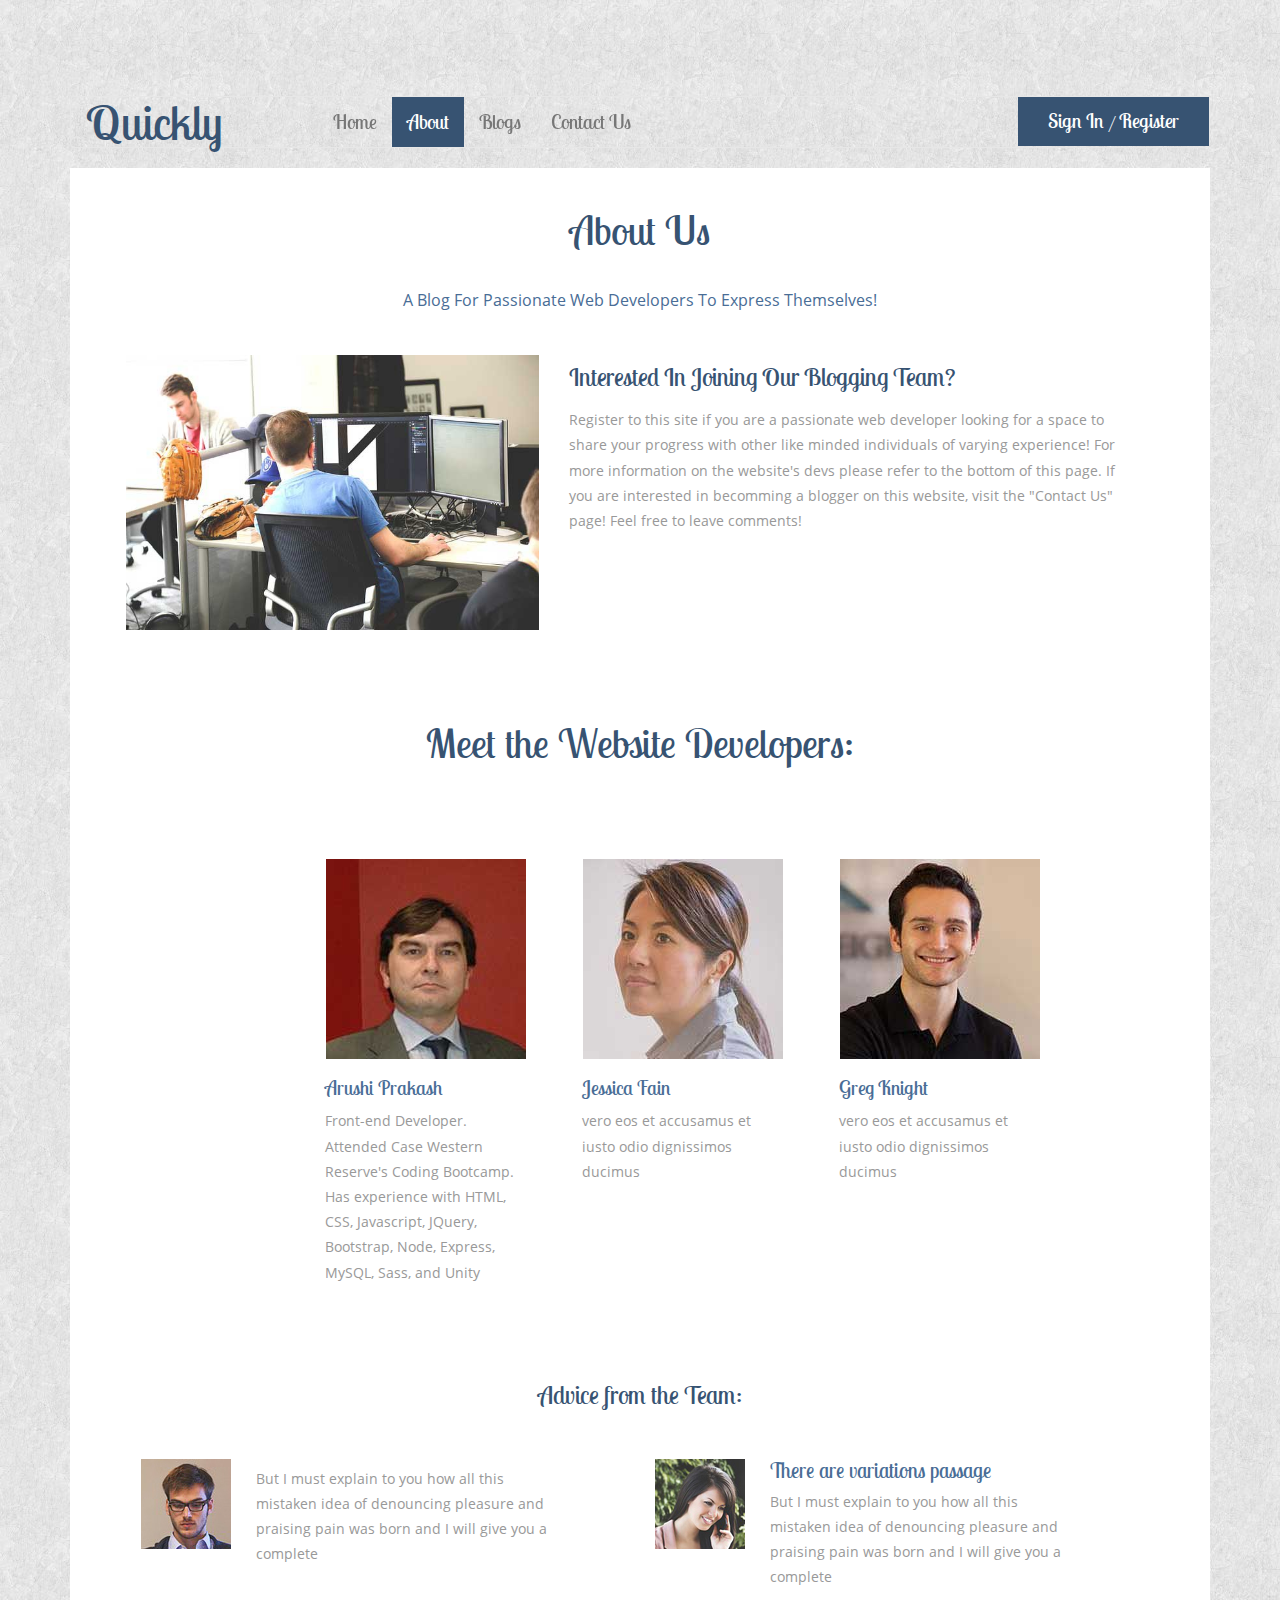
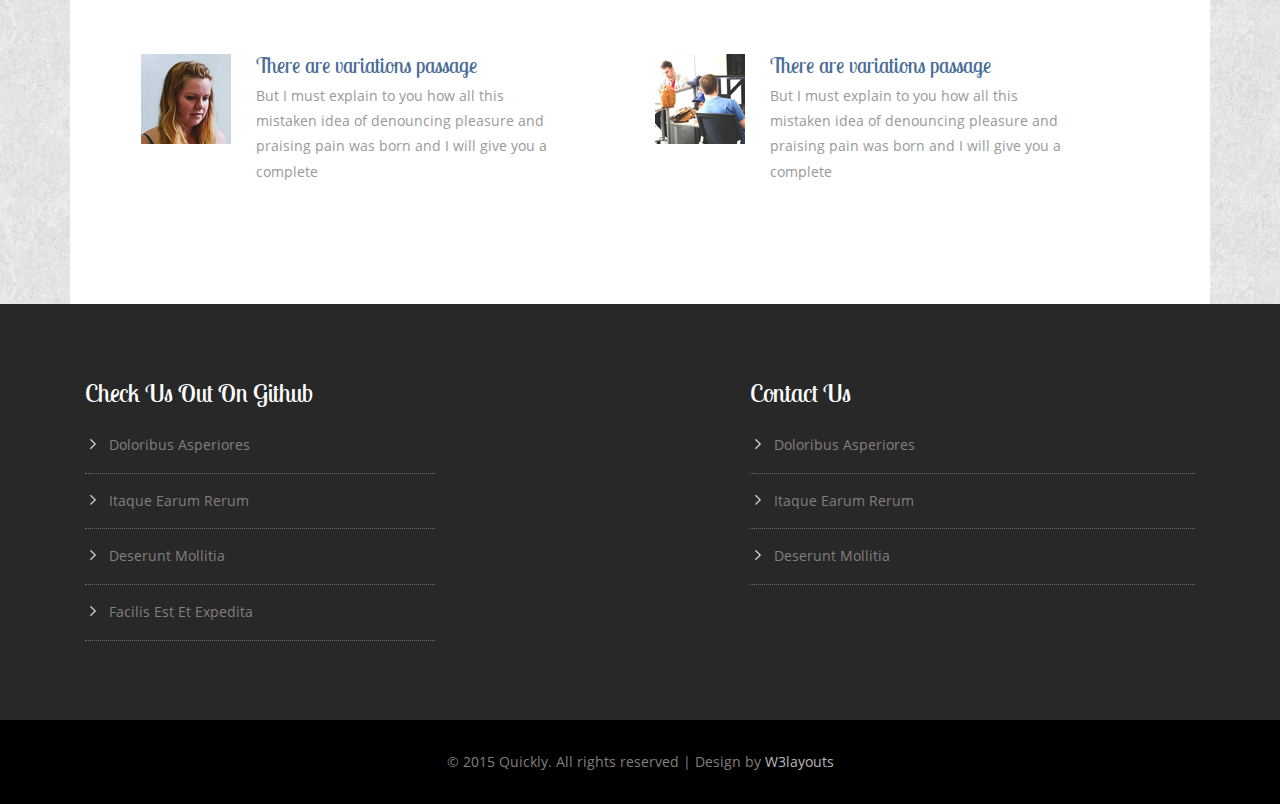
==== public/about.html @ f144e8f9 "Adding HTML and CSS pages with custom text. Some text needs to be altered and individual blog pages " ====
<!--
Author: W3layouts
Author URL: http://w3layouts.com
License: Creative Commons Attribution 3.0 Unported
License URL: http://creativecommons.org/licenses/by/3.0/
-->
<!DOCTYPE html>
<html>
<head>
<title>Quickly a Blogging Category Flat Bootstarp Resposive Website Template | About :: w3layouts</title>
<!-- for-mobile-apps -->
<meta name="viewport" content="width=device-width, initial-scale=1">
<meta http-equiv="Content-Type" content="text/html; charset=utf-8" />
<meta name="keywords" content="Quickly Responsive web template, Bootstrap Web Templates, Flat Web Templates, Andriod Compatible web template, 
Smartphone Compatible web template, free webdesigns for Nokia, Samsung, LG, SonyErricsson, Motorola web design" />
<script type="application/x-javascript"> addEventListener("load", function() { setTimeout(hideURLbar, 0); }, false);
		function hideURLbar(){ window.scrollTo(0,1); } </script>
<!-- //for-mobile-apps -->
<link href="css/bootstrap.css" rel="stylesheet" type="text/css" media="all" />
<link href="css/style.css" rel="stylesheet" type="text/css" media="all" />
<!-- js -->
<script src="js/jquery-1.11.1.min.js"></script>
<!-- //js -->
<!-- start-smoth-scrolling -->
<script type="text/javascript" src="js/move-top.js"></script>
<script type="text/javascript" src="js/easing.js"></script>
<script type="text/javascript">
	jQuery(document).ready(function($) {
		$(".scroll").click(function(event){		
			event.preventDefault();
			$('html,body').animate({scrollTop:$(this.hash).offset().top},1000);
		});
	});
</script>
<!-- start-smoth-scrolling -->
</head>
	
<body>
<!-- banner-body -->
	<div class="banner-body abt">
		<div class="container">
<!-- header -->
			<div class="header">
				<div class="header-nav">
					<nav class="navbar navbar-default">
						<!-- Brand and toggle get grouped for better mobile display -->
						<div class="navbar-header">
						  <button type="button" class="navbar-toggle collapsed" data-toggle="collapse" data-target="#bs-example-navbar-collapse-1">
							<span class="sr-only">Toggle navigation</span>
							<span class="icon-bar"></span>
							<span class="icon-bar"></span>
							<span class="icon-bar"></span>
						  </button>
						   <a class="navbar-brand" href="index.html"><span>Q</span>uickly</a>
						</div>

						<!-- Collect the nav links, forms, and other content for toggling -->
						<div class="collapse navbar-collapse nav-wil" id="bs-example-navbar-collapse-1">
						 <ul class="nav navbar-nav">
							<li class="hvr-bounce-to-bottom"><a href="index.html">Home</a></li>
							<li class="hvr-bounce-to-bottom active"><a href="about.html">About</a></li>
							<li class="hvr-bounce-to-bottom"><a href="Pages.html">Blogs</a></li>
							<li class="hvr-bounce-to-bottom"><a href="contact.html">Contact Us</a></li>
						  </ul>
						  <div class="sign-in">
							<ul>
								<li><a href="login.html">Sign In </a>/</li>
								<li><a href="register.html">Register</a></li>
							</ul>
							</div>
						</div><!-- /.navbar-collapse -->
					</nav>
				</div>
	
			<!-- search-scripts -->
			<script src="js/classie.js"></script>
			<script src="js/uisearch.js"></script>
				<script>
					new UISearch( document.getElementById( 'sb-search' ) );
				</script>
			<!-- //search-scripts -->
			</div>
<!-- //header -->
<!-- about-page -->
	<div class="about">
			<div class="about-text">
				<h3>About Us</h3>
			</div>	
			<div class="about-info">
				<h4>A blog for passionate Web Developers to Express Themselves!</h4>
				<br> <br>
				<div class="col-md-5 about-info-left">
					<img src="images/10-.jpg" alt=""/>
				</div>
				<div class="col-md-7 about-info-right">
					<h4>Interested in Joining Our Blogging Team? </h4>
					<p> Register to this site if you are a passionate web developer looking for a space to share your progress with other like minded individuals of varying experience! <span> For more information on the website's devs please refer to the bottom of this page. If you are interested in becomming a blogger on this website, visit the "Contact Us" page! </span> Feel free to leave comments!</p>
				</div>
				<div class="clearfix"> </div>
				
			</div>
			<div class="about-grid">
				<div class="col-md-4 about-text-info">
					<!-- <h4>Development</h4>
					<h5>nobis est eligendi optio cumque nihil</h5>
					<p class="about-pgh">There are many variations of passages of Lorem Ipsum available, but the majority have suffered alteration in some form, by injected humour,  to generate Lorem Ipsum which looks reasonable. The generated Lorem Ipsum </p>
				</div>
				<div class="col-md-4 about-text-info">
					<h4>Our Skills</h4>
					<h5>repudiandae sint et molestiae</h5>
					<p class="about-pgh">There are many variations of passages of Lorem Ipsum available, but the majority have suffered alteration in some form, to generate Lorem Ipsum which looks reasonable or randomised.</p>
				</div>
				<div class="col-md-4 about-text-info">
					<h4>Careers</h4>
					<h5>consequatur aut perferendis doloribus</h5>
					<p class="about-pgh">There are many variations of passages of Lorem Ipsum available, but the majority have suffered alteration in some to generate Lorem Ipsum which looks reasonable.</p> -->
				</div>
				<div class="clearfix"> </div>
			</div>
			<div class="about-team">
				<div class="about-text">
					<h3 class="ind">Meet the Website Developers:</h3>
				</div>	
				<div class="row">
				<div class="col-sm-3 col-md-2 about-team-grids"></div>
					<div class="col-sm-6 col-md-3 about-team-grids">
						<div class="thumbnail">
							<img src="images/15.jpg" alt="" class="img-responsive" />
							<div class="caption">
								<h4><a href="#">Arushi Prakash</a></h4>
								<p>Front-end Developer. Attended Case Western Reserve's Coding Bootcamp. Has experience with HTML, CSS, Javascript, JQuery, Bootstrap, Node, Express, MySQL, Sass, and Unity</p>
							</div>
						</div>
					</div>
					<div class="col-sm-6 col-md-3 about-team-grids">
						<div class="thumbnail">
							<img src="images/16.jpg" alt="" class="img-responsive" />
							<div class="caption">
								<h4><a href="#">Jessica Fain</a></h4>
								<p>vero eos et accusamus et iusto odio dignissimos ducimus</p>
							</div>
						</div>
					</div>
					<div class="col-sm-6 col-md-3 about-team-grids">
						<div class="thumbnail">
							<img src="images/17.jpg" alt="" class="img-responsive" />
							<div class="caption">
								<h4><a href="#">Greg Knight</a></h4>
								<p>vero eos et accusamus et iusto odio dignissimos ducimus</p>
							</div>
						</div>
					</div>
					
					<div class="clearfix"> </div>
				</div>
			</div>
			<div class="advantages">
				<h3>Advice from the Team:</h3>
				<div class="advantag-main">
					<div class="advan-top">
						<div class="col-md-6 advantage-left">
							<div class="col-md-4 advan-cup">
								
							</div>
							 <div class="col-md-8 advan-text">
									<h4><a href="single.html"></a></h4>
									<p>But I must explain to you how all this mistaken idea of denouncing pleasure and praising pain was born and I will give you a complete</p>
							 </div>	
						  <div class="clearfix"> </div>
						</div>
						<div class="col-md-6 advantage-right">
							<div class="col-md-4 advan-ser">
								
							</div>
							 <div class="col-md-8 advan-text">
									<h4><a href="single.html">There are variations passage</a></h4>
									<p>But I must explain to you how all this mistaken idea of denouncing pleasure and praising pain was born and I will give you a complete</p>
							 </div>	
						  <div class="clearfix"> </div>
						</div>
					<div class="clearfix"> </div>
					</div>
					<div class="advan-bott">
						<div class="col-md-6 advantage-left">
							<div class="col-md-4 advan-mach">
								
							</div>
							 <div class="col-md-8 advan-text">
									<h4><a href="single.html">There are variations passage</a></h4>
									<p>But I must explain to you how all this mistaken idea of denouncing pleasure and praising pain was born and I will give you a complete</p>
							 </div>	
						  <div class="clearfix"> </div>
						</div>
						<div class="col-md-6 advantage-right">
							<div class="col-md-4 advan-tin">
								
							</div>
							 <div class="col-md-8 advan-text">
									<h4><a href="single.html">There are variations passage</a></h4>
									<p>But I must explain to you how all this mistaken idea of denouncing pleasure and praising pain was born and I will give you a complete</p>
							 </div>	
						  <div class="clearfix"> </div>
						</div>
						<div class="clearfix"> </div>
					</div>
				</div>
			</div>
		</div>
<!-- //about-page -->
		</div>
	</div>
<!-- footer -->
	<div class="footer">
		<div class="container">
			<div class="footer-grids">
				<!-- <div class="col-md-3 footer-grid">
					<h3>cumque nihil impedit</h3>
					<div class="footer-grd-left">
						<img src="images/11.jpg" class="img-responsive" alt=" " />
					</div>
					<div class="footer-grd-left">
						<p>Nam libero tempore, cum 
							soluta nobis est eligendi optio cumque nihil impedit quo minus 
							id quod maxime placeat facere possimus, omnis voluptas assumenda 
							est, omnis dolor repellendus</p>
					</div> -->
					<div class="clearfix"> </div>
				</div>
				<div class="col-md-4 footer-grid">
					<h3> Check us out on Github </h3>
					<ul>
						<li><a href="#">doloribus asperiores</a></li>
						<li><a href="#">Itaque earum rerum</a></li>
						<li><a href="#">deserunt mollitia</a></li>
						<li><a href="#">facilis est et expedita</a></li>
						
					</ul>
				</div>
				<div class="col-md-3 footer-grid">
					<!-- <h3>Flckr Posts</h3>
					<div class="footer-grd">
						<img src="images/7.jpg" class="img-responsive" alt=" " />
					</div>
					<div class="footer-grd">
						<img src="images/8.jpg" class="img-responsive" alt=" " />
					</div>
					<div class="footer-grd">
						<img src="images/9.jpg" class="img-responsive" alt=" " />
					</div>
					<div class="clearfix"> </div>
					<div class="footer-grd">
						<img src="images/10.jpg" class="img-responsive" alt=" " />
					</div>
					<div class="footer-grd">
						<img src="images/7.jpg" class="img-responsive" alt=" " />
					</div>
					<div class="footer-grd">
						<img src="images/8.jpg" class="img-responsive" alt=" " />
					</div>
					<div class="clearfix"> </div> -->
				</div>
				<div class="col-md-5 footer-grid">
					<h3>Contact Us</h3>
					<ul>
						<li><a href="#">doloribus asperiores</a></li>
						<li><a href="#">Itaque earum rerum</a></li>
						<li><a href="#">deserunt mollitia</a></li>
						
					</ul>
				</div>
				
				<div class="clearfix"> </div>
			</div>
		</div>
	</div>
	<div class="footer-bottom">
		<div class="container">
			<p>© 2015 Quickly. All rights reserved | Design by <a href="http://w3layouts.com/"> W3layouts</a></p>
		</div>
	</div>
<!-- //footer -->
<!-- for bootstrap working -->
		<script src="js/bootstrap.js"> </script>
<!-- //for bootstrap working -->
</body>
</html>
---- public/css/style.css ----
/*--
Author: W3layouts
Author URL: http://w3layouts.com
License: Creative Commons Attribution 3.0 Unported
License URL: http://creativecommons.org/licenses/by/3.0/
--*/
html, body{
    font-size: 100%;
	background:	#fff;
	font-family:OpenSans-Regular;
}
@font-face{
   font-family:LobsterTwo-Regular;
	 src: url(../fonts/LobsterTwo-Regular.ttf) format('truetype');
}
@font-face{
   font-family:OpenSans-Regular;
	 src: url(../fonts/OpenSans-Regular.ttf) format('truetype');
}
@font-face{
   font-family:LobsterTwo-Italic;
	 src: url(../fonts/LobsterTwo-Italic.ttf) format('truetype');
}
p{
	margin:0;
}
ul,label{
	margin:0;
	padding:0;
}
body a:hover{
	text-decoration:none;
}
/*-- banner-body --*/
.banner-body{
	padding:6em 0 0;
	background:url(../images/pattern.jpg) 0px 0px;
	min-height:600px;
}
/*-- //banner-body --*/
/*-- header --*/
.navbar-default {
  background:none !important;
  border-color:none !important;
}
a.navbar-brand {
  font-size: 3em;
  color:#375372 !important;
  text-decoration: none;
  font-family:LobsterTwo-Regular;
}
a.navbar-brand:hover {
	text-decoration: none;
}
.navbar-nav {
  margin: 0 0 0 5em;
}
.navbar-default .navbar-nav > li > a {
  color: #777;
  font-size: 20px;
  text-decoration: none;
  font-family:LobsterTwo-Regular;
}
.navbar-default .navbar-nav > .active > a, .navbar-default .navbar-nav > .active > a:hover, .navbar-default .navbar-nav > .active > a:focus {
  color: #fff !important;
  background-color: #375372 !important;
}
.navbar-default .navbar-nav > li > a:hover, .navbar-default .navbar-nav > li > a:focus {
  color: #fff;
}
.sign-in{
	float:right;
}
.sign-in ul{
	padding:10px 30px;
	margin:0;
	background:#375372;
	font-family:LobsterTwo-Regular;
}
.sign-in ul li{
	display:inline-block;
	color:#fff;
}
.sign-in ul li a{
	font-size:20px;
	color:#fff;
	text-decoration:none;
	transition:.5s all;
	-webkit-transition:.5s all;
	-moz-transition:.5s all;
	-o-transition:.5s all;
	-ms-transition:.5s all;
}
.sign-in ul li a:hover{
	color:#000;
	text-decoration:none;
}
/* Bounce To Bottom */
.hvr-bounce-to-bottom {
  display: inline-block;
  vertical-align: middle;
  -webkit-transform: translateZ(0);
  transform: translateZ(0);
  box-shadow: 0 0 1px rgba(0, 0, 0, 0);
  -webkit-backface-visibility: hidden;
  backface-visibility: hidden;
  -moz-osx-font-smoothing: grayscale;
  position: relative;
  -webkit-transition-property: color;
  transition-property: color;
  -webkit-transition-duration: 0.5s;
  transition-duration: 0.5s;
}
.hvr-bounce-to-bottom:before {
  content: "";
  position: absolute;
  z-index: -1;
  top: 0;
  left: 0;
  right: 0;
  bottom: 0;
  background: #375372;
  -webkit-transform: scaleY(0);
  transform: scaleY(0);
  -webkit-transform-origin: 50% 0;
  transform-origin: 50% 0;
  -webkit-transition-property: transform;
  transition-property: transform;
  -webkit-transition-duration: 0.5s;
  transition-duration: 0.5s;
  -webkit-transition-timing-function: ease-out;
  transition-timing-function: ease-out;
}
.hvr-bounce-to-bottom:hover, .hvr-bounce-to-bottom:focus, .hvr-bounce-to-bottom:active {
  color: white;
}
.hvr-bounce-to-bottom:hover:before, .hvr-bounce-to-bottom:focus:before, .hvr-bounce-to-bottom:active:before {
  -webkit-transform: scaleY(1);
  transform: scaleY(1);
  -webkit-transition-timing-function: cubic-bezier(0.52, 1.64, 0.37, 0.66);
  transition-timing-function: cubic-bezier(0.52, 1.64, 0.37, 0.66);
}
/*-- //header --*/
/*-- header-bottom --*/
.header-bottom,.pages,.login,.sign-up-form,.about,.portfolio,.single-page-artical{
	padding:0 3.5em 3.5em 3.5em;
	background:#fff;
}
.header-bottom-top{
	float:right;
}
.header-bottom-top ul{
	padding:1em 0;
	margin:0;
}
.header-bottom-top ul li{
	display:inline-block;
}
.header-bottom-top ul li a.g{
	background: url(../images/img-sp.png) no-repeat -26px -12px;
	display: block;
	height: 34px;
	width: 34px;
}
.header-bottom-top ul li a.g:hover{
	background: url(../images/img-sp.png) no-repeat -97px -12px;
	display: block;
}
.header-bottom-top ul li a.p{
	background: url(../images/img-sp.png) no-repeat -26px -57px;
	display: block;
	height: 34px;
	width: 34px;
}
.header-bottom-top ul li a.p:hover{
	background: url(../images/img-sp.png) no-repeat -96px -57px;
	display: block;
}
.header-bottom-top ul li a.facebook{
	background: url(../images/img-sp.png) no-repeat -26px -103px;
	display: block;
	height: 34px;
	width: 34px;
}
.header-bottom-top ul li a.facebook:hover{
	background: url(../images/img-sp.png) no-repeat -96px -103px;
	display: block;
}
.header-bottom-top ul li a.twitter{
	background: url(../images/img-sp.png) no-repeat -26px -152px;
	display: block;
	height: 34px;
	width: 34px;
}
.header-bottom-top ul li a.twitter:hover{
	background: url(../images/img-sp.png) no-repeat -96px -152px;
	display: block;
}
/*-- banner --*/
.banner{
	background:url(../images/banner.jpg) no-repeat 0px 0px;
	background-size:cover;
	-webkit-background-size:cover;
	-moz-background-size:cover;
	-o-background-size:cover;
	-ms-background-size:cover;
	min-height:500px;
}
.banner-inf{
	padding:1em;
	background:#375372;
	width: 50%;
	margin-top:19.59em;
}
.banner-inf h3{
	text-transform:capitalize;
	font-size:2em;
	margin:0;
	color:#fff;
	font-family:LobsterTwo-Regular;
}
.banner-inf p{
	font-size:14px;
	color:#fff;
	margin:.5em 0 2em;
}
.banner-inf a{
	font-size:15px;
	color:#fff;
	text-decoration:none;
	background:url(../images/img-sp.png) no-repeat 20px -201px;
	display: block;
	width: 90px;
	height: 25px;
	font-family: LobsterTwo-Regular;
}
.banner-inf a:hover{
	color:#fff;
	text-decoration:none;
}
/*-- //banner --*/
/*------------------ Slider Part starts Here----------*/
#slider3,
#slider2,#slider4 {
  box-shadow: none;
  -moz-box-shadow: none;
  -webkit-box-shadow: none;
  margin: 0 auto;
}
.rslides_tabs {
  list-style: none;
  padding: 0;
  background: rgba(0,0,0,.25);
  box-shadow: 0 0 1px rgba(255,255,255,.3), inset 0 0 5px rgba(0,0,0,1.0);
  -moz-box-shadow: 0 0 1px rgba(255,255,255,.3), inset 0 0 5px rgba(0,0,0,1.0);
  -webkit-box-shadow: 0 0 1px rgba(255,255,255,.3), inset 0 0 5px rgba(0,0,0,1.0);
  font-size: 18px;
  list-style: none;
  margin: 0 auto 50px;
  max-width: 540px;
  padding: 10px 0;
  text-align: center;
  width: 100%;
}
.rslides_tabs li {
  display: inline;
  float: none;
  margin-right: 1px;
}
.rslides_tabs a {
  width: auto;
  line-height: 20px;
  padding: 9px 20px;
  height: auto;
  background: transparent;
  display: inline;
}
.rslides_tabs li:first-child {
  margin-left: 0;
}
.rslides_tabs .rslides_here a {
  background: rgba(255,255,255,.1);
  color: #fff;
  font-weight: bold;
}
.events {
  list-style: none;
}
.callbacks_container {
  position: relative;
  float: left;
  width: 100%;
}
.callbacks {
  position: relative;
  list-style: none;
  overflow: hidden;
  width: 100%;
  padding: 0;
  margin: 0;
}
.callbacks li {
  position: absolute;
  left: 0;
  top: 0;
}
.callbacks img {
  position: relative;
  z-index: 1;
  height: auto;
  border: 0;
}
.callbacks .caption {
	display: block;
	position: absolute;
	z-index: 2;
	font-size: 20px;
	text-shadow: none;
	color: #fff;
	left: 0;
	right: 0;
	padding: 10px 20px;
	margin: 0;
	max-width: none;
	top: 10%;
	text-align: center;
}
.callbacks_nav {
	position: absolute;
	-webkit-tap-highlight-color: rgba(0,0,0,0);
	top:40%;
	left: -5.5%;
	opacity: 0.7;
	z-index: 3;
	text-indent: -9999px;
	overflow: hidden;
	text-decoration: none;
	height: 72px;
	width: 38px;
	background: transparent url("../images/sp.png") no-repeat -19px -7px;
}
.callbacks_nav:active {
	opacity: 1.0;
}
.callbacks_nav.next {
	left: auto;
	background: transparent url("../images/sp.png") no-repeat -77px -7px;
	right:-5.59%;
}
#slider3-pager a ,#slider2-pager a,#slider4-pager a{
  display: inline-block;
}
#slider3-pager span,#slider2-pager span,#slider4-pager span{
  float: left;
}
#slider3-pager span,#slider2-pager span,#slider4-pager span{
	width:100px;
	height:15px;
	background:#fff;
	display:inline-block;
	border-radius:30em;
	opacity:0.6;
}
#slider3-pager .rslides_here a ,#slider2-pager .rslides_here a,#slider4-pager .rslides_here a{
  background: #FFF;
  border-radius:30em;
  opacity:1;
}
#slider3-pager a ,#slider2-pager a,#slider4-pager a{
  padding: 0;
}
#slider3-pager li,#slider4-pager li,#slider2-pager li,{
	display:inline-block;
}
.rslides {
  position: relative;
  list-style: none;
  overflow: hidden;
  padding: 0;
  margin: 0;
  width:100%;
}
.rslides li {
  -webkit-backface-visibility: hidden;
  position: absolute;
  display: none;
  left:0%;
  top: 0;
  width:100%;
}
.rslides li{
  position: relative;
  display: block;
  float: none;
  width:100%;
}
.rslides img {
  display: block;
  height: auto;
  float: left;
  border: 0;
  width: 100%;
}
.callbacks_tabs{
	list-style: none;
	position: absolute;
	top:81.5%;
	z-index: 999;
	left: 43.3%;
	padding:0;
	margin: 0;
	border-radius: 5px;
}
.slider-top{
	text-align: center;
	padding:10em 0;
}
.slider-top h1{
	font-weight:700;
	font-size:48px;
	color:#010101;
}
.slider-top p{
	font-weight:400;
	font-size:20px;
	padding:1em 7em;
	color:#010101;
}
.slider-top ul.social-slide{
	display:inline-flex;
	margin: 0px;
	padding: 0px;
}
ul.social-slide li i{
	width:70px;
	height:74px;
	background:url(../images/backward.png)no-repeat;
	display: inline-block;
	margin:0px 15px;
}
ul.social-slide li i.win{
	background-position:-6px 0px;
}
ul.social-slide li i.android{
	background-position:-110px 0px;
}
ul.social-slide li i.mac{
	background-position:-215px 0px;
}
.callbacks_tabs li{
	display: inline-block;
	margin: 0;
}
@media screen and (max-width: 600px) {
  .callbacks_nav {
    top: 47%;
    }
}
/*----*/
.callbacks_tabs a{
 visibility: hidden;
}
.callbacks_tabs a:after {
  content: "\f111";
  font-size:0;
  font-family: FontAwesome;
  visibility: visible;
  display: block;
  height: 18px;
  width: 18px;
  margin: 0 10px;
  display: inline-block;
  background:#fff;
  border-radius: 25%;
}
.callbacks_here a:after{
	background:#F54785;
}
/*------------------ Slider Part ends Here----------*/
/*--flexisel--*/
.flex-slider{	
background:#222227;
padding: 70px 0 165px 0;
}
.opportunity{
background:#28282e;
margin:0px 20px;
padding:80px 0;
position:relative;
}
#flexiselDemo1 {
	display: none;
}
.nbs-flexisel-container {
	position: relative;
	max-width: 100%;
}
.nbs-flexisel-ul {
	position: relative;
	width: 9999px;
	margin: 0px;
	padding: 0px;
	list-style-type: none;
	text-align: center;
}
.nbs-flexisel-inner {
	overflow: hidden;
	margin: 0px auto;
}
.nbs-flexisel-item {
	float: left;
	margin: 0;
	padding: 0px;
	position: relative;
	line-height: 0px;
}
.nbs-flexisel-item > img {
	cursor: pointer;
	position: relative;
}
/*---- Nav ---*/
.nbs-flexisel-nav-left, .nbs-flexisel-nav-right {
	width:60px;
	height:115px;
	position: absolute;
	cursor: pointer;
	z-index: 100;
}
.nbs-flexisel-nav-left {
left: -4%;
top: 15% !important;
background: url(../images/3.png) no-repeat 0px 0px;
}
.nbs-flexisel-nav-right {
right: -4%;
top: 15% !important;
background: url(../images/3.png) no-repeat -66px 0px;
}
/*--//flexisel--*/
/*-- banner-bottom --*/
.banner-bottom-grid {
  margin: 0 10px;
}
.banner-bottom{
	padding:3em 0;
}
.banner-bottom-grid p{
	color: #999;
	font-size: 14px;
	margin: 1em 0 2em;
	line-height: 1.8em;
	text-align: left;
}
.more a{
	padding: 18px 46px 21px 20px;
	color: #fff;
	background: url(../images/img-sp.png) no-repeat 71px -194px #c34c21;
	display: block;
	width: 150px;
	height: 25px;
	text-decoration: none;
	font-size: 14px;
	margin: 0 0 0 11em;
	font-family: LobsterTwo-Regular;
}
a.sint:before{
	background: url(../images/img-sp.png) no-repeat 71px -194px #F04709;
	display: block;
}
.more a:hover{
	color:#fff;
	text-decoration:none;
}
/*-- //banner-bottom --*/
/*-- blog --*/
.blog{
	margin:3em 0;
}
.blog-left{
	float:left;
	width:65%;
}
.blog-right{
	float:right;
	width:30%;
}
.blog-left-grid-left{
	float:left;
	width:80%;
	margin-bottom: 3em;
}
.blog-left-grid-left h3{
	font-size: 25px;
	margin: 0;
	color: #375372;
	font-family: LobsterTwo-Regular;
	text-transform: capitalize;
}
.blog-left-grid-left h3 a{
	color: #375372;
}
.blog-left-grid-left h3 a:hover{
	color: #000;
}
.blog-left-grid-left p{
	color:#375372
	font-size:17px;
	margin:.5em 0;
	font-family:LobsterTwo-Italic;
}
.blog-left-grid-left p span{
	color:#000;
}
.blog-left-grid-right{
	float:right;
	width:20%;
	margin: .8em 0 0;
}
.blog-left-grid-right a{
	padding:10px 30px;
	color: #fff;
	font-size: 14px;
	text-decoration: none;
	font-family: LobsterTwo-Regular;
	background:#375372;
}
.blog-left-grid-right a:hover{
	color:#fff;
	text-decoration:none;
}
a.non:before{
	background:#F04709;
}
p.para{
	color:#999;
	font-size:14px;
	margin:1em 0 2em;
	line-height:1.8em;
}
.rd-mre a{
	padding: 10px 30px;
	color: #fff;
	background: url(../images/img-sp.png) no-repeat 61px -191px #375372;
	display: block;
	width: 130px;
	text-decoration: none;
	font-size: 14px;
	font-family: LobsterTwo-Regular;
}
a.quod:before{
	background: url(../images/img-sp.png) no-repeat 61px -191px #F04709;
	display: block;
}
.blog-left-grid:nth-child(2){
	margin:3em 0 0;
}
/******** SAP ************/
.sap_tabs{
	clear:both;
	font-style: normal;
	position:relative;
}
.facts {
	padding:1.3em;
	border-bottom:1px solid #999;
}
.top1{
	margin-top: 2%;
}
ul.resp-tabs-list {
	list-style: none;
	background:none;
	margin: 0em auto;
	border-bottom:1px solid #999;
}
div#horizontalTab {
  background:#fff;
  }
.resp-tab-item{
	color: #999;
  font-size: 14px;
  cursor: pointer;
  padding: 12px 22px;
  display: inline-block;
  margin: 0;
  /* text-align: center; */
  list-style: none;
  float: none;
  outline: none;
  -webkit-transition: all 0.3s ease-out;
  -moz-transition: all 0.3s ease-out;
  -ms-transition: all 0.3s ease-out;
  -o-transition: all 0.3s ease-out;
  transition: all 0.3s ease-out;
  text-transform: capitalize;
}
.resp-tab-item:hover {
	text-shadow: none;
}
.resp-tab-active{
	background:#375372;
	text-shadow: none;
	color:#fff;
}
.resp-tabs-container {
	padding: 0px;
	clear: left;
	border:1px solid #999;
	border-top:none;
}
h2.resp-accordion {
	cursor: pointer;
	padding: 5px;
	display: none;
}
.resp-tab-content {
	display: none;
}
.resp-content-active, .resp-accordion-active {
   display: block;
}
h2.resp-accordion {
	font-size:1em;
	margin: 0px;
	padding: 10px 15px;
	background:#f77462;
	margin:10px 0;
	color:#fff;
}
h2.resp-accordion:hover{
	background:#6CC5D9;
	text-shadow: none;
	color: #FFF;
}
@media only screen and (max-width:480px) {
.sap_tabs{
	padding-top:0;
}
.resp-tabs-container{
	padding:10px;
}
ul.resp-tabs-list {
  	display: none;
}
h2.resp-accordion {
  	display: block;
}
.resp-vtabs .resp-tab-content {
  	border: 1px solid #C1C1C1;
}
.resp-vtabs .resp-tabs-container {
	border: none;
	float: none;
	width: 100%;
	min-height: initial;
	clear: none;
}
.resp-accordion-closed {
	display: none !important;
}
}
ul.tab_list{
	padding:0em;
	margin:0;
}
/******** //SAP ************/
.tab_list{
	float:left;
}
.tab_list1{
	float:right;
	width: 57%;
}
.tab_list1 a,.tab_list1 p{
	text-transform:capitalize;
	font-size:14px;
	color:#375372;
	margin:0;
	text-decoration:none;
	font-family: LobsterTwo-Regular;
}
.tab_list1 p{
	color:#999;
}
.tab_list1 p span{
	display:block;
	font-family:OpenSans-Regular;
	font-size: 13px;
	margin: 10px 0 0;
}
.facts:nth-child(4) {
  border-bottom: none;
}
/*-- newsletter --*/
.newsletter {
  padding: .5em;
  border: 1px solid #375372;
  margin: 2em 0;
}
.newsletter h3,.pgs h3,.footer-grid h3{
	font-size: 25px;
	margin:.5em 0 1em;
	color: #375372;
	font-family: LobsterTwo-Regular;
	text-transform: capitalize;
}
.newsletter input[type="text"]{
	outline:none;
	border:1px solid #999;
	font-size:14px;
	color:#000;
	width:100%;
	padding:10px 10px;
	background:none;
	margin-bottom: 2em;
}
.newsletter input[type="submit"]{
	outline:none;
	border:none;
	width:40%;
	margin: 0 0 0.5em 10.3em;
	background: #375372;
	color: #fff;
	font-size: 17px;
	font-family: LobsterTwo-Regular;
	padding: 8px 0px;
	transition:.5s all;
	-webkit-transition:.5s all;
	-moz-transition:.5s all;
	-o-transition:.5s all;
	-ms-transition:.5s all;
}
.newsletter input[type="submit"]:hover{
	background:#F04709;
	color:#fff;
}
.four-fig1{
	float:left;
	width:45%;
	margin-bottom:2em;
}
.four-fig1 img{
	width:100%;
}
.four-fig1:nth-child(1),.four-fig1:nth-child(3) {
  margin-right: 1.7em;
}
/*-- pgs --*/
.pgs ul{
	padding:0;
	margin:0;
}
.pgs ul li{
	margin: 15px 0;
	background:url(../images/img-sp.png) no-repeat -37px -235px;
	display: block;
	list-style-type: none;
	border-bottom: 1px dotted;
	padding: 0 0 20px 24px;
}
.pgs ul li a{
	font-size:14px;
	color: #375372;
	text-decoration:none;
	transition:.5s all;
	-webkit-transition:.5s all;
	-moz-transition:.5s all;
	-o-transition:.5s all;
	-ms-transition:.5s all;
	text-transform:capitalize;
}
.pgs ul li a:hover{
	text-decoration:none;
	color:#999;
}
/*-- //blog --*/
/*-- //header-bottom --*/
/*-- footer --*/
.footer{
	padding: 4em 0;
	background: #282828;
}
.footer-grd-left{
	float:left;
}
.footer-grd-left p{
	font-size:14px;
	color:#817F7F;
	margin:1em 0 0;
	line-height:1.8em;
}
.footer-grid h3{
	color:#fff;
}
.footer-grd-left img {
  width: 100%;
}
.footer-grid ul{
	padding:0;
	margin:0;
}
.footer-grid ul li{
	margin:15px 0;
	list-style-type:none;
	border-bottom: 1px dotted;
	background:url(../images/img-sp.png) no-repeat -36px -202px;
	display: block;
	color:#736A6A;
	padding: 0 0 17px 24px;
}
.footer-grid ul li a{
	font-size: 14px;
	color:#817F7F;
	text-decoration: none;
	text-transform: capitalize;
}
.footer-grid ul li a:hover{
	text-decoration:none;
	color:#fff;
}
.footer-grd{
	float:left;
	width:33.33%;
	border:2px solid #fff;
}
.footer-bottom{
	padding:2em 0;
	background:#000;
	text-align:center;
}
.footer-bottom p{
	font-size:14px;
	color:#817F7F;
	margin:0;
}
.footer-bottom a{
	color: #B8B8B8;
}
.footer-bottom a:hover{
	color: #fff;
	text-decoration:underline;
}
/*-- //footer --*/
/*-- pages --*/
h3.ghj{
	color: #375372;
	font-family: LobsterTwo-Regular;
	font-size:25px;
	margin:0 0 1em;
}
.headdings,.Buttons,.progress-bars,.alerts,.bread-crumbs,.pagenatin,.appearance,.distracted{
	padding:2em 0;
}
.bs-example h1,.bs-example h2,.bs-example h3,.bs-example h4,.bs-example h5,.bs-example h6 {
  margin: 0 0 10px;
}
.table > thead > tr > th, .table > tbody > tr > th, .table > tfoot > tr > th, .table > thead > tr > td, .table > tbody > tr > td, .table > tfoot > tr > td {
  border-top: none !important;
}
.headdings {
  padding-top: 4em;
}
/*-- //pages --*/
/*-- login-page --*/
.login {
  min-height: 580px;
}
.login-grids {
  padding: 3em 0 0;
}
.log form input[type="password"] {
  margin-right: 58px;
}
.log h5{
	color:#375372;
	font-size:16px;
	text-transform:capitalize;
	margin:0 0 10px 0;
	font-weight: bold; 
}
.log form {
	margin-top:32px;
}
.log form input[type="text"],.log form input[type="password"] {
	width: 70%;
	padding: 8px;
	font-size: 14px;
	font-weight: 400;
	border: 1px solid #e6e6e6;
	outline: none;
	color: #000;
	margin-bottom:32px;
}
.log form input[type=submit]{
  border:none;
  color: #ffffff;
  padding: 11px 70px;
  font-size: 15px;
  cursor: pointer;
  font-family: LobsterTwo-Regular;
  margin: 0 0 32px 0;
  background:#375372;
  border: none;
}
.log form input[type=submit]:hover {
  background:#F04709; 
  transition: .5s all;
  -webkit-transition: .5s all;
  -o-transition: .5s all;
  -ms-transition: .5s all;
  -moz-transition: .5s all;
  }
.log p a{
	text-decoration:none;
	color:#375372;
}
.log p a:hover{
  color:#000;
  transition: .5s all;
  -webkit-transition: .5s all;
  -o-transition: .5s all;
  -ms-transition: .5s all;
  -moz-transition: .5s all;
}
.login-right h3,.log h3  {
    font-size: 25px;
	margin:.5em 0 1em;
	color: #375372;
	font-family: LobsterTwo-Regular;
	text-transform: capitalize;
}
.login-right p {
  color: #999;
  margin: 22px 0 40px 0;
  font-size: 14px;
  line-height:1.8em;
}
.log p{
  color:#999;
  margin:22px 0;
  font-size: 14px;
  line-height:1.8em;
}
.log p:nth-child(4) {
  margin:0;
}
.log a{
	text-decoration:none;
	color:#375372;
}
.log a:hover{
  color: #000;
  transition: .5s all;
  -webkit-transition: .5s all;
  -o-transition: .5s all;
  -ms-transition: .5s all;
  -moz-transition: .5s all;
}
.login-right a{
	text-decoration:none;
	background:#F04709;
	color:#ffffff;
	font-size:14px;
	padding:14px 40px;
	font-family: LobsterTwo-Regular;
}
/*-- //login-page --*/
/*-- register --*/
.sign-up{
	width:75%;
	padding: 2em 1em;
	margin: 0 auto;
	}
.sign-up-form h3{
	font-size: 25px;
	margin: 0;
	padding: 3em 0 0;
	color: #375372;
	font-family: LobsterTwo-Regular;
	text-transform: capitalize;
	text-align:center;
	}
.sign-up-form p{
	color:#999;
	font-size:14px;
	margin:.5em 0 3em;
	line-height:1.7em;
	text-align:center;
	}
.sign-up1{
	float:left;
	width:27%;
	}
.sign-up1 h4{
	color:#3C4348;
	margin:1.6em 0 1em;
	font-size:18px;
	}
.sign-up2{
	float:right;
	width:70%;
	}
.sign-up2 input[type="text"]{
	outline:none;
	border:1px solid #000;
	background:none;
	font-size:15px;
	padding:10px 10px;
	width:100%;
	margin:1em 0;
	}
.sign-up2 input[type="password"]{
	outline:none;
	border:1px solid #000;
	background:none;
	font-size:15px;
	padding:10px 10px;
	width:100%;
	margin:1em 0;
	}
.sign-up h5{
	margin: 0 0 2em;
	color: #D52500;
	font-size: 20px;
	}
.sign-up h6{
	margin: 2em 0 1em;
	color: #D52500;
	font-size: 20px;
	}
.sign-up input[type="submit"]{
	outline:none;
	border:none;
	background:#375372;
	font-family: LobsterTwo-Regular;
	color:#fff;
	font-size:20px;
	text-align:center;
	width:30%;
	font-weight: 700;
	margin-left: 10.3em;
	margin-top: 3em;
	padding:10px 0;
	transition:.5s all;
	-webkit-transition:.5s all;
	-moz-transition:.5s all;
	-o-transition:.5s all;
	-ms-transition:.5s all;
	}
.sign-up input[type="submit"]:hover{
	background:#F04709;
	color:#fff;
	}
/*-- //register --*/
/*-- contact --*/
.contact{
	padding:0;
	background:#fff;
}
.header1{
	background:url(../images/header.jpg) no-repeat -18em 0em;
	min-height:200px;
	}
.contact-left{
	float:left;
	width:50%;
	}
.contact-left iframe{
	width:100%;
	height:344px;
	margin: 0 0 -5px;
	}
.contact-right{
	float:right;
	width:50%;
	padding:3em 2em;
	}
.contact-right p.phn{
	color:#375372;
	font-size:2.6em;
	font-weight:800;
	margin:0 0 .5em;
	}
p.phn-bottom{
	color:#47443A;
	font-size: 1.5em;
	margin: 0 0 1em;
	font-family: LobsterTwo-Regular;
	}
p.phn-bottom span{
	display:block;
	font-weight:600;
	}
p.lom{
	color: #242322;
	font-size: 14px;
	line-height: 1.8em;
	width: 65%;
	margin: 0;
	font-style: normal;
	}
.contact-left1{
	float:left;
	width:50%;
	padding:3em 2em;
	}
.contact-left1 h3{
	color:#375372;
	font-weight:700;
	font-size:2em;
	margin:0 0 1em;
	font-family: LobsterTwo-Regular;
	}
.contact-left1 h3 span{
	display:block;
	color:#888;
	}
.in-left{
	float:left;
	width:45%;
	}
.in-left input[type="text"],.in-right textarea{
	outline:none;
	border:1px solid #B2ACAC;
	background:none;
	color:black;
	font-size:14px;
	padding:13px 10px;
	width:100%;
	}
.in-left input[type="text"]:nth-child(2){
	margin:3em 0;
	}
.in-right{
	float:right;
	width:50%;
	}
.in-right textarea{
	resize:none;
	min-height:230px;
	margin-bottom:2em;
	}
.in-right input[type="submit"]{
	outline:none;
	border:none;
	background:#375372;
	color: #fff;
	font-weight: 600;
	font-size:18px;
	padding:8px 0px;
	width:50%;
	display:block;
	transition:0.5s all;
	-webkit-transition:0.5s all;
	-moz-transition:0.5s all;
	-o-transition:0.5s all;
	-ms-transition:0.5s all;
	font-family: LobsterTwo-Regular;
	}
.in-right input[type="submit"]:hover{
	background:#F04709;
	color:#fff;
	}
::-webkit-input-placeholder{
	color:#000 !important;
	}
.contact-right1{
	float:right;
	width:50%;
	background:#ECECEC;
	padding:3em 2em;
	}
.contact-right1 h3{
	color:#375372;
	font-weight:700;
	font-size:2em;
	margin:0 0 1em;
	font-family: LobsterTwo-Regular;
	}
.contact-right1 h3 span{
	display:block;
	color:#888;
	}
.contact-right1 h4{
	text-transform: capitalize;
	font-size: 1.3em;
	margin: 2em 0;
	color: #000;
	line-height: 1.3em;
	}
.contact-right1 h4 span{
	display:block;
	}
.contact-right1 p{
	color: #242322;
	width: 85%;
	font-size: 14px;
	line-height: 1.8em;
	margin: 0;
	font-style: normal;
	}
.contact-right1 ul{
	padding:2.19em 0 0;
	margin:0;
	}
.contact-right1 ul li{
	display:inline-block;
	margin:0 5px;
	}
.contact-right1 ul li a.g1:hover{
	background: url(../images/img-sp.png) no-repeat -26px -12px;
	display: block;
}
.contact-right1 ul li a.g1{
	background: url(../images/img-sp.png) no-repeat -97px -12px;
	display: block;
	height: 34px;
	width: 34px;
}
.contact-right1 ul li a.p1:hover{
	background: url(../images/img-sp.png) no-repeat -26px -57px;
	display: block;
}
.contact-right1 ul li a.p1{
	background: url(../images/img-sp.png) no-repeat -96px -57px;
	display: block;
	height: 34px;
	width: 34px;
}
.contact-right1 ul li a.facebook1:hover{
	background: url(../images/img-sp.png) no-repeat -26px -103px;
	display: block;
}
.contact-right1 ul li a.facebook1{
	background: url(../images/img-sp.png) no-repeat -96px -103px;
	display: block;
	height: 34px;
	width: 34px;
}
.contact-right1 ul li a.twitter1:hover{
	background: url(../images/img-sp.png) no-repeat -26px -152px;
	display: block;
}
.contact-right1 ul li a.twitter1{
	background: url(../images/img-sp.png) no-repeat -96px -152px;
	display: block;
	height: 34px;
	width: 34px;
}
/*-- //contact --*/
/*-- about-page--*/
.about-text h3{
	margin: 0;
	padding: 1em 0 1em;
	color: #375372;
	font-size: 40px;
	font-family: LobsterTwo-Regular;
	text-align: center;
}
.about-info h4 {
	color: #496d96;
	font-size: 16px;
	margin: 0;
	text-align: center;
	text-transform: capitalize;
}
.about-info p{
  font-size: 14px;
  margin: 2em 0;
  color: #999;
  line-height: 1.8em;
}
.about-info-right p{
  font-size: 14px;
  margin: .5em 0 0;
  color: #999;
  line-height: 1.8em;
}
.about-info-right h4 {
    font-size: 25px;
	margin: 0;
	color: #375372;
	line-height: 1.8em;
	text-transform: capitalize;
	font-family: LobsterTwo-Regular;
	text-align: left;
}
.about-info-left img {
  width: 100%;
}
.about-info-left:nth-child(1){
  padding-left: 0;
}
.about-info-left {
  padding-left: 0 !important;
}
.about-grid {
  margin: 50px 0 0 0;
}
.about-text-info h4 {
  color: #375372;
  margin: 0;
  font-size: 25px;
  font-family: LobsterTwo-Regular;
}
.about-text-info h5 {
  color: #496d96;
  margin: 20px 0 0 0;
  font-size: 16px;
  line-height: 1.6em;
  text-transform: capitalize;
}
.about-text-info p {
  font-size: 14px;
  margin: 20px 0 0 0;
  color: #999;
  line-height: 1.8em;
}
.row {
  margin: 50px 0 0 0;
}
.caption h4 {
  margin: 0.5em 0;
}
.caption h4 a{
  font-size: 20px;
  text-decoration:none;
  transition:.5s all;
  color:#496d96 !important;
  font-family: LobsterTwo-Regular;
}
.caption h4 a:hover{
  color: #3d3d3d !important;
  text-decoration:none;
}
.caption p {
  line-height:1.8em;
  font-size: 14px;
  color:#999;
  margin:0;
}
.thumbnail {
  border: none;
}
.advantages {
  padding: 4em 0em 4em 0em;
}
.advantages h3{
  margin: 0 0 2em;
  color: #375372;
  font-size: 25px;
  font-family: LobsterTwo-Regular;
  text-align: center;
}
.advan-top {
  margin: 0em 0em 4em 0em;
}
.advan-cup {
  background: url(../images/7.jpg) no-repeat 0px 0px;
  width: 100px;
  height: 90px;
}
.advan-ser{
  background: url(../images/8.jpg) no-repeat 0px 0px;
  width: 100px;
  height: 90px;
}
.advan-mach {
  background: url(../images/9.jpg) no-repeat 0px 0px;
  width: 100px;
  height: 90px;
}
.advan-tin{
  background: url(../images/10.jpg) no-repeat 0px 0px;
  width: 100px;
  height: 90px;
}
.advan-text h4 {
  font-size: 21px;
  margin: 0em 0em 0.3em 0em;
  font-family: LobsterTwo-Regular;
}
.advan-text h4 a{
	color: #496d96;
}
.advan-text h4 a:hover{
	color: #000;
	text-decoration:none;
}
.advan-text p {
  font-size: 14px;
  color: #999;
  margin:0;
  line-height: 1.8em;
}
/*-- //about-page--*/
/*-- portfolio --*/
.portfolio h3{
  margin: 0 0 2em;
  padding:3em 0 0;
  color: #375372;
  font-size: 25px;
  font-family: LobsterTwo-Regular;
  text-align: center;
}
.ch-info-back p{
	color:#fff;
	font-size:14px;
	margin:0;
	line-height:1.7em;
}
.portfolio {
  min-height: 1040px;
}
/*-- //portfolio --*/
/*-- single --*/
.artical-links{
	padding: 10px 0px;
	border:1px dashed rgba(0, 0, 0, 0.61);
	border-left: none;
	margin-top: 5px;
	border-right: none;
}
.artical-links ul li{
	display:inline-block;
}
.artical-links ul li:last-child{
	float:right;
}
.artical-links ul li a span{
	vertical-align:top;
}
.artical-links ul li small{
	background:url(../images/img-sprite.png)no-repeat -18px -90px;
	width: 20px;
	height: 20px;
	display: inline-block;
	margin-right:3px;
	vertical-align: middle;
}
.artical-links ul li small.admin{
	background-position:-48px -90px;
}
.artical-links ul li small.no{
	background-position:-74px -90px;
}
.artical-links ul li small.posts{
	background-position:-101px -90px;
}
.artical-links ul li small.link{
	background-position:-125px -90px;
}
.artical-links ul li a{
	color: #666;
	padding-left: 20px;
}
.artical-links ul li a:hover{
	text-decoration:underline;
}
.artical-content h3{
	color: #375372;
	text-align: left;
	text-transform: capitalize;
	padding: 3em 0 1.5em;
	font-size:2em;
	margin: 0;
	font-family: LobsterTwo-Regular;
}
.artical-content p {
	color: #999;
	font-size: 14px;
	line-height: 1.8em;
	margin: 1em 0;
}
/*---comment-box----*/
.table-form{
	width:100%;
}
.table-form form input[type="text"]{
	border:none;
	outline: none;
	padding: 1em;
	margin-top: 23px;
	color: #666;
	overflow: hidden;
	width: 40%;
	display: block;	
	font-size: 1em;
	background-color: #f4f4f4;
}
.table-form textarea{
	padding: 1em;
	margin-top: 25px;
	outline:none;
	color:#666;
	border: none;
	width:60%;
	height:135px;
	resize: none;
	font-size: 1em;
	background-color: #f4f4f4;
}
.table-form input[type="submit"] {
	background: #375372;
	color: #fff;
	font-size: 1.2em;
	display: block;
	outline: none;
	border: none;
	padding:0.5em 15.1em;
	margin: 0.8em 0 0;
	font-family: LobsterTwo-Regular;
}
.table-form input[type="submit"]:hover{
	background:#F04709;
	transition: 0.5s all;
	-webkit-transition: 0.5s all;
	-o-transition: 0.5s all;
	-moz-transition: 0.5s all;
	-ms-transition: 0.5s all;
}
.comment-grid-top h3,.artical-commentbox h3 {
  color: #375372;
  text-transform: capitalize;
  padding-top: 1em;
  margin: 0;
  font-size: 1.5em;
  font-family: LobsterTwo-Regular;
}
.top-comment-left{
	float: left;
	width: 13%;
}
.top-comment-right{
	float: left;
	width:84%;
	margin-left:1em;
}
.top-comment-right ul{
	padding: 0;
	margin: 0;
}
.top-comment-right ul li {
	display: inline-block;
	color: #333;
	padding: 0.3em;
	font-weight: 700;
}
.top-comment-right ul li a{
	text-decoration: none;
	font-size: 1em;
    color: #375372;
	transition: 0.5s all;
	-webkit-transition: 0.5s all;
	-o-transition: 0.5s all;
	-moz-transition: 0.5s all;
	-ms-transition: 0.5s all;
}
.top-comment-right ul li a:hover{
	color: #000;
}
.top-comment-right p {
  color: #666;
  font-size: 14px;
  margin: 0;
  line-height: 1.8em;
}
.top-comment-right ul li span.left-at{
	font-size: 1.2em;
}
.top-comment-right ul li span.right-at{
	font-size: 1em;
}
.comments-top-top {
	margin: 1.5em 0;
	background: #eee;
	padding: 2em;
	width: 70%;
}
.blog-top p {
	font-size: 1em;
	color: #fff;
	line-height: 1.8em;
	text-align: left;
	margin: 1em 0;
}
.artical-content img {
  width: 100%;
}
.artical-links ul li span {
  font-size: 14px;
  margin-top: 4px;
  display: inline-block;
}
.single-page-artical {
  min-height: 2280px;
}
.navbar-collapse {
  padding-right: 0;
  padding-left: 0;
}
/*-- //single --*/
/*-----start-responsive-design------*/
@media (max-width:1280px){
	.blog-left-grid img {
	  width: 100%;
	}
}
@media (max-width:1024px){
	.banner-body {
		padding: 5em 0 0;
	}
	.callbacks_nav.next {
	  right: -7%;
	}
	.callbacks_nav {
		left: -7%;
	}
	.banner {
	  min-height: 430px;
	}
	.banner-inf {
	  width: 55%;
	  margin-top: 15.2em;
	}
	.more a {
		margin: 0 0 0 7em;
	}
	.blog-left-grid-left h3 {
		font-size: 23px;
	}
	.blog-left-grid-left p {
		font-size: 15px;
	}
	.blog-left-grid-right a {
		padding: 10px 17px;
	}
	.resp-tab-item {
		padding: 8px 11px;
	}
	.tab_list {
	  width: 35%;
	}
	.facts {
		padding: 1em;
	}
	.tab_list1 {
	  width: 58%;
	}
	.newsletter h3, .pgs h3, .footer-grid h3 {
		font-size: 22px;
	}
	.newsletter input[type="submit"] {
	  width: 47%;
	  margin: 0 0 0.5em 7.2em;
	  padding: 6px 0px;
	}
	.newsletter input[type="text"] {
	  padding: 7px 10px;
	  margin-bottom: 1em;
	}
	.four-fig1:nth-child(1),.four-fig1:nth-child(3) {
	  margin-right: 1.5em;
	}
	.pgs ul li {
	  padding: 0 0 10px 24px;
	}
	.blog {
	  margin: 3em 0 1em;
	}
	.top-comment-right {
	  float: right;
	  width: 82%;
	  margin-left: 0;
	}
	.table-form textarea {
		width: 74%;
	}
	.table-form form input[type="text"] {
		width: 50%;
	}
	.single-page-artical {
	  min-height: 2210px;
	}
	.contact-right p.phn {
		font-size: 2em;
	}
	p.phn-bottom {
		font-size: 1.46em;
	}
	.contact-right1 p {
		width: 100%;
	}
	.contact-right1 h4 {
		font-size: 1.4em;
		margin: 1em 0;
	}
	.in-left input[type="text"], .in-right textarea {
		padding: 10px 10px;
	}
	.in-right textarea {
		min-height: 231px;
	}
	.sign-up {
		width: 90%;
	}
	.portfolio {
	  min-height: 1060px;
	}
	.navbar-default .navbar-nav > li > a {
		font-size: 17px;
	}
	.sign-in ul li a {
		font-size: 17px;
	}
	.navbar-nav {
	  margin:0.6em 0 0 5em;
	}
	.sign-in {
	  margin-top: 9px;
	}
	.navbar-nav > li > a {
	  padding-top: 10px;
	  padding-bottom: 10px;
	}
	.sign-in ul {
		padding: 10px 17px;
	}
}
@media (max-width:991px){	
	.navbar-nav {
	  margin: 0.6em 0 0 1em;
	}
}
@media (max-width:768px){
	a.navbar-brand {
		font-size: 2.8em;
	}
	.navbar-nav > li > a {
	  padding-top: 10px;
	  padding-bottom: 10px;
	}
	.navbar-default .navbar-nav > li > a {
		font-size: 15px;
	}
	.navbar-nav {
	  margin:.5em 0 0 2em;
	}
	.sign-in ul li a {
		font-size: 15px;
	}
	.sign-in {
	  margin-top: .3em;
	}
	.callbacks_nav.next {
	  right:-7.7%;
	}
	.callbacks_nav {
	  left:-7.7%;
	}
	.banner-inf h3 {
		font-size: 1.5em;
	}
	.banner-inf {
	  width: 70%;
	  margin-top: 11.2em;
	}
	.banner {
	  min-height: 357px;
	}
	.more a {
	  margin: 0;
	}
	.header-bottom, .pages, .login, .sign-up-form, .about, .portfolio, .single-page-artical {
		padding: 0 3em 3.5em 3em;
	}
	.blog {
	  margin: 1em 0 1em;
	}
	.blog-left,.blog-right {
	  float: none;
	  width: 100%;
	}
	.blog-left-grid-left {
	  margin-bottom: 2em;
	}
	.blog-left-grid-right a {
	  padding: 10px 27px;
	}
	.blog-right {
	  margin-top: 3em;
	}
	.resp-tab-item {
	  padding: 11px 70px;
	}
	.tab_list {
	  width: 16%;
	}
	.tab_list1 {
	  width: 75%;
	}
	.newsletter {
		padding: 1.5em;
	}
	.newsletter input[type="text"] {
		padding: 15px 10px;
	}
	.newsletter input[type="submit"] {
	  width: 40%;
	  margin: 0 0 0.5em 20.2em;
	  padding: 12px 0px;
	}
	.four-fig1 {
		width: 23%;
	}
	.four-fig1:nth-child(1), .four-fig1:nth-child(3) {
	  margin-right: 1em;
	}
	.four-fig1:nth-child(3) {
	  margin-left: 1em;
	}
	.footer-grid {
	  float: left;
	  width: 50%;
	}
	.artical-content h3 {
	  padding: 2em 0 1.5em;
	  font-size: 1.8em;
	}
	.comments-top-top {
	  width: 100%;
	}
	.top-comment-right ul li a {
		font-size: 0.8em;
	}
	.table-form input[type="submit"] {
		padding: 0.5em 13em;
	}
	.table-form textarea {
	  width: 86%;
	}
	.table-form form input[type="text"] {
	  width: 70%;
	}
	.single-page-artical {
	  min-height: 2125px;
	}
	.footer-grd img {
	  width: 100%;
	}
	.about-info-left {
	  padding: 0 !important;
	}
	.about-info-right {
	  margin-top: 1em;
	}
	.about-info-right h4,.about-text-info h4 {
		font-size: 22px;
	}
	.about-grid {
	  margin: 25px 0 0;
	}
	.about-text-info {
	  margin: 1em 0;
	}
	.about-text h3 {
		padding: 2em 0 1em;
	}
	.caption {
	  padding: 9px 0 0 35px !important;
	}
	.advan-cup,.advan-ser,.advan-mach,.advan-tin {
	  float: left;
	  width: 20%;
	}
	.advan-text {
	  float: right;
	  width: 80%;
	  margin-bottom: 3em;
	}
	.advan-top {
	  margin: 0;
	}
	.advantages {
	  padding: 2em 0em 0;
	}
	.portfolio {
	  min-height: 940px;
	}
	.label {
		font-size: 59% !important;
	}
	.pagenatin.col-md-6 {
	  float: left;
	  width: 50%;
	}
	.contact-left,.contact-right,.contact-left1,.contact-right1 {
	  float: none;
	  width: 100%;
	}
	.log form input[type=submit] {
	  display: block;
	}
	.sign-up1 h4 {
	  font-size: 16px;
	}
	.sign-up {
	  width: 100%;
	}
	.sign-up input[type="submit"] {
	  font-size: 17px;
	  margin-top: 2em;
	}
	.contact-left1 h3,.contact-right1 h3 {
		font-size: 1.6em;
	}
}
@media (max-width:767px){
	.navbar-default .navbar-toggle {
	  border-color: #375372;
	}
	.navbar-toggle {
		background-color: #375372;
	}
	.navbar-default .navbar-toggle .icon-bar {
	  background-color: #fff;
	}
	.navbar-default .navbar-toggle:hover, .navbar-default .navbar-toggle:focus {
	  background-color: #375372;
	}
	.sign-in {
	  float: none;
	}
	.navbar-nav {
	  margin: 0.5em 0 0;
	  background-color: #fff;
	  text-align: center;
	}
	.sign-in {
	  margin-top: 0;
	  text-align: center;
	}
}
@media (max-width:736px){
	.banner-body {
	  padding: 2em 0 0;
	}
}
@media (max-width:667px){
	.banner-inf {
	  width: 85%;
	  margin-top: 11.2em;
	}
}
@media (max-width:640px){
	.header-bottom, .pages, .login, .sign-up-form, .about, .portfolio, .single-page-artical {
	  padding: 0 2em 3.5em 2em;
	}
	.callbacks_nav {
	  left: -6%;
	  background-size: 285%;
	}
	.callbacks_nav.next {
		background: transparent url("../images/sp.png") no-repeat -48px -7px;
	}
	.callbacks_nav.next {
	  right: -6%;
	  background-size: 285%;
	}
	.banner-inf p {
	  margin: .5em 0 1em;
	}
	.banner {
	  min-height: 343px;
	}
	.banner-bottom {
	  padding: 2em 0;
	}
	.blog-left-grid-left h3 {
	  font-size: 20px;
	}
	.blog-left-grid-left {
		width: 70%;
	}
	.blog-left-grid-right {
		width: 25%;
	}
	.resp-tab-item {
	  padding: 11px 55px;
	}
	.newsletter input[type="submit"] {
		margin: 0 0 0.5em 16.7em;
	}
	.four-fig1:nth-child(1), .four-fig1:nth-child(3) {
	  margin-right: .5em;
	}
	.four-fig1:nth-child(3) {
	  margin-left: .5em;
	}
	.artical-content h3 {
	  padding: 2em 0 1em;
	  font-size: 1.5em;
	}
	.artical-links ul li a {
	  padding-left: 10px;
	}
	.top-comment-left img {
	  width: 100%;
	}
	.table-form input[type="submit"] {
	  padding: 0.5em 11em;
	}
	.single-page-artical {
	  min-height: 2100px;
	}
	.table-form textarea,.table-form form input[type="text"] {
		font-size: 14px;
	}
	.row {
	  margin: 0;
	}
	.about-team-grids {
	  float: left;
	  width: 50%;
	}
	.caption {
	  padding: 9px 0 0 12px !important;
	}
	.portfolio {
	  min-height: 825px;
	}
	.label {
	  font-size: 49% !important;
	}
	.Buttons h2, h3 {
	  margin: 10px 0 0;
	}
	.label {
	  font-size: 49% !important;
	}
	.well,.alert,.bread-crumbs ol li  {
	  font-size: 14px;
	}
	.in-left,.in-right {
	  float: none;
	  width: 100%;
	}
	.in-left {
		margin-bottom: 1.5em;
	}
	.in-left input[type="text"]:nth-child(2) {
	  margin: 1.5em 0;
	}
	.contact-right1 h4 {
		font-size: 1em;
	}
	.footer {
	  padding: 2em 0;
	}
	.login-right h3, .log h3 {
		font-size: 22px;
	}
	.login-right a {
		padding: 11px 32px;
	}
	.sign-up1 h4 {
	  font-size: 14px;
	}
	.sign-up h5,.sign-up h6 {
	  font-size: 18px;
	}
	.sign-up-form p {
		margin: .5em 0 0em;
	}
	.sign-up1 {
	  width: 30%;
	}
	.sign-up2 {
	  width: 68%;
	}
	.sign-up input[type="submit"] {
		margin-left: 9.3em;
	}
	.sign-up {
		padding: 2em 0em 1em;
	}
}
@media (max-width:480px){
	.newsletter input[type="submit"] {
	  margin: 0 0 0.5em 10.7em;
	}
	.banner-inf h3 {
	  font-size: 1.2em;
	}
	.banner-inf p {
		font-size: 12px;
	}
	.banner-inf {
	  width: 95%;
	  margin-top: 7.2em;
	}
	.banner {
	  min-height: 260px;
	}
	.header-bottom, .pages, .login, .sign-up-form, .about, .portfolio, .single-page-artical {
	  padding: 0 1.5em 3em 1.5em;
	}
	.banner-bottom-grid img {
	  width: 100%;
	}
	.blog-left-grid-left h3 {
	  font-size: 17px;
	}
	.blog-left-grid-right {
	  width: 29%;
	}
	.blog-left-grid-right a {
	  padding: 10px 19px;
	}
	.blog-left-grid-left {
	  margin-bottom: 1em;
	}
	h2.resp-accordion {
		background: #C34C21;
	}
	.newsletter h3, .pgs h3, .footer-grid h3 {
	  font-size: 17px;
	}
	.newsletter {
	  padding: 1em;
	}
	.newsletter input[type="submit"] {
	  padding: 8px 0px;
	}
	.newsletter input[type="submit"] {
	  margin: 0 0 0.5em 12.2em;
	}
	.four-fig1 {
	  width: 47%;
	}
	.four-fig1:nth-child(1){
	  margin-right: 1em;
	}
	.four-fig1:nth-child(3){
		margin-right:1em;
		margin-left:0;
	}
	.footer-grid {
	  float: none;
	  width: 100%;
	  margin-bottom: 1em;
	}
	.table-form input[type="submit"] {
	  padding:0.5em 9.1em;
	}
	.table-form textarea {
	  width: 100%;
	}
	.table-form form input[type="text"] {
	  width: 90%;
	}
	.table-form form input[type="text"],.table-form textarea {
		margin-top: 15px;
	}
	.top-comment-right ul li span.right-at {
	  font-size: 0.8em;
	}
	.top-comment-right ul li a {
	  font-size: 0.7em;
	}
	.comments-top-top {
	  padding: 1em;
	}
	.top-comment-left {
	  width: 17%;
	}
	.top-comment-right {
	  width: 78%;
	}
	.about-text-info h5 {
	  margin: 7px 0 0 0;
	  font-size: 14px;
	}
	.advan-text h4 a {
	  font-size: 18px;
	}
	.main ul li:nth-child(3) {
	  display: none;
	}
	.portfolio h3 {
		padding: 2em 0 0;
	}
	.portfolio {
	  min-height: 765px;
	}
	.bs-example h1 {
	  font-size: 25px;
	}
	.bs-example h2 {
	  font-size: 23px;
	}
	.bs-example h3 {
	  font-size: 21px;
	}
	.label {
	  font-size: 34% !important;
	}
	div#domprogress p {
	  font-size: 14px;
	}
	p.phn-bottom {
	  font-size: 1em;
	}
	.contact-right p.phn {
	  font-size: 1.6em;
	}
	.contact-right,.contact-left1,.contact-right1 {
	  padding: 2em 2em;
	}
	.contact-left1 h3, .contact-right1 h3 {
	  font-size: 1.4em;
	}
	.contact-left iframe {
		height: 260px;
	}
	.log h5 {
		font-size: 15px;
	}
	.log p {
		margin: 0;
	}
	.log form input[type="text"], .log form input[type="password"] {
		width: 100%;
	}
	.log form input[type="password"] {
	  margin-right: 0;
	}
	.log form input[type=submit] {
		padding: 8px 60px;
	}
	.login-right a {
	  padding: 8px 25px;
	}
	.sign-up-form p {
		font-size: 13px;
	}
	.sign-up-form h3 {
		padding: 2em 0 0;
	}
	.sign-up input[type="submit"] {
	  margin-left: 7.3em;
	  margin-top: 1em;
	  width: 40%;
		padding: 7px 0;
		font-size:15px;
	}
	.sign-up {
	  min-height: 600px;
	}
	h2.resp-accordion:hover {
		background: #C34C21;
	}
}
@media (max-width:384px){
	.banner-inf {
	  margin-top: 4.2em;
	}
	.banner-inf h3 {
	  font-size: 1em;
	}
	.banner {
	  min-height: 227px;
	}
	.newsletter input[type="submit"] {
	  margin: 0 0 0.5em 8.2em;
	}
}
@media (max-width:320px){
	a.navbar-brand {
	  font-size: 2.2em;
	}
	.banner-body {
	  padding: 1em 0 0;
	}
	.navbar {
		margin-bottom: 0;
	}
	.callbacks_nav {
	  left: -11%;
	  background-size:266%;
	}
	.callbacks_nav.next {
	  background: transparent url("../images/sp.png") no-repeat -41px -7px;
	}
	.callbacks_nav.next {
	  right: -11%;
	  background-size:276%;
	}
	.banner-inf a {
	  font-size: 12px;
	  width: 90px;
	  height: 17px;
	}
	.banner-inf {
	  margin-top: 2.2em;
	  width:100%;
	}
	.banner {
	  min-height: 220px;
	}
	.banner-bottom {
	  padding: 1em 0;
	}
	.banner-bottom-grid p,p.para,.footer-grd-left p,.footer-grid ul li a,.footer-bottom p {
		font-size: 13px;
	}
	.footer-grid ul li {
	  margin: 7px 0;
	  padding: 0 0 7px 24px;
	}
	.more a {
	  padding: 16px 50px 18px 15px;
	  background: url(../images/img-sp.png) no-repeat 48px -196px #c34c21;
	  width: 125px;
	  font-size: 14px;
	}
	.banner-bottom-grid p,p.para {
		margin: 1em 0 1em;
	}
	.blog-left-grid-left,.blog-left-grid-right {
	  width: 100%;
	  float: none;
	}
	.blog-left-grid:nth-child(2) {
	  margin: 2em 0 0;
	}
	a.sint:before {
	  background: url(../images/img-sp.png) no-repeat 48px -196px #F04709;
	}
	.blog-left-grid-right a {
	  padding: 7px 19px;
	  font-size: 13px;
	}
	.rd-mre a {
	  padding: 7px 30px;
	  background: url(../images/img-sp.png) no-repeat 55px -195px #c34c21;
	}
	a.quod:before {
	  background: url(../images/img-sp.png) no-repeat 55px -195px #F04709;
	}
	h2.resp-accordion {
	  font-size: 14px;
	  margin: 0 !important;
	    border: 1px solid #fff;
	}
	.facts {
	  padding: 1em 0;
	}
	.tab_list {
	  width: 44%;
	}
	.tab_list1 {
	  width: 48%;
	}
	.newsletter input[type="text"] {
	  padding: 7px 10px;
	  font-size: 13px;
	}
	.newsletter input[type="submit"] {
	  padding: 5px 0px;
	  font-size: 13px;
	  margin: 0 0 0.5em 8.7em;
	}
	.four-fig1:nth-child(1) {
	  margin-right: 0.5em;
	}
	.four-fig1 {
	  margin-bottom: 1em;
	}
	.newsletter {
	  margin: 1em 0;
	}
	.four-fig1:nth-child(3) {
	  margin-right: 0.5em;
	}
	.pgs ul li a,.artical-content p,.artical-links ul li span,.top-comment-right p,.about-info-right p,
	.caption p{
		font-size: 13px;
	}
	.pgs ul li {
	  padding: 0 0 7px 24px;
	    margin: 6px 0;
	}
	.artical-content h3 {
	  font-size: 1.1em;
	}
	.artical-links ul li:last-child {
	  float: none;
	}
	.comment-grid-top h3, .artical-commentbox h3 {
		font-size: 1.2em;
	}
	.comments-top-top {
	  padding:1em .5em;
	}
	.top-comment-left {
	  width: 28%;
	}
	.top-comment-right {
	  width: 66%;
	}
	.top-comment-right ul li {
		padding: 0 0.3em;
	}
	.table-form form input[type="text"], .table-form textarea{
		padding: 10px 10px;
		width: 100%;
		font-size: 13px;
	}
	.table-form input[type="submit"] {
	  padding: 0.5em 4em;
	  font-size: 13px;
	}
	.about-text h3 {
	  padding:1.5em 0 0.5em;
	  font-size: 22px;
	}
	.portfolio h3 {
	  padding: 1.5em 0 0;
	  margin: 0 0 0 1.5em;
	}
	.about-info h4 {
	  font-size: 13px;
	  line-height: 1.6em;
	}
	.about-info p {
	  font-size: 13px;
	  margin: 1em 0;
	}
	.about-info-right,.about-text-info,.advantage-left,.advan-text,.col-md-6 {
	  padding: 0 !important;
	}
	.about-info-right h4, .about-text-info h4 {
	  font-size: 16px;
	}
	.about-text-info p {
	  font-size: 13px;
	  margin: 0;
	}
	.about-team-grids {
	  float: none;
	  width: 100%;
	}
	h3.ind {
	  padding: 0em 0 .5em;
	}
	.advantages h3 {
		font-size: 20px;
	}
	.advantages {
	  padding: 0;
	}
	.advan-cup, .advan-ser, .advan-mach, .advan-tin {
	  float: left;
	  width: 43%;
	}
	.advan-text h4 a {
	  font-size: 15px;
	}
	.advan-text p {
		font-size: 13px;
	}
	.advan-text {
	  width: 52%;
	  margin-bottom: 1em;
	}
	.headdings {
	  padding-top:2em;
	}
	.Buttons {
	  padding: 0;
	}
	h3.ghj {
		font-size: 22px;
	}
	div#domprogress p {
	  font-size: 13px;
	}
	.progress {
	  height: 6px;
	  margin-bottom: 8px;
	}
	.alerts {
	  padding: 0;
	}
	.well, .alert, .bread-crumbs ol li {
	  font-size: 13px;
	}
	.alert {
		margin-bottom: 10px;
	}
	.pagination {
		margin: 8px 0;
	}
	.pagination-lg > li > a, .pagination-lg > li > span {
	  padding: 5px 10px;
	  font-size: 15px;
	}
	.pagination > li > a, .pagination > li > span {
		padding: 6px 10px;
	}
	.bread-crumbs {
	  padding: 0;
	}
	.col-md-6 p {
	  font-size: 13px;
	}
	.distracted {
	  padding: 0;
	}
	.well {
		margin-bottom: 8px;
	}
	p.lom {
	  font-size: 13px;
	  width: 100%;
	}
	.contact-right p.phn {
	  font-size: 1.3em;
	}
	.contact-right, .contact-left1, .contact-right1 {
	  padding: 2em 1em;
	}
	.in-left input[type="text"], .in-right textarea {
		font-size: 13px;
	}
	.in-right textarea {
	  min-height: 160px;
	}
	.in-right input[type="submit"],.contact-right1 p {
		font-size: 13px;
	}
	.login-right h3, .log h3 {
	  font-size: 18px;
	}
	.log form input[type="text"], .log form input[type="password"] {
	  margin-bottom: 13px;
	}
	.log a {
	  font-size: 14px;
	}
	.log form input[type=submit] {
		margin: 0 0 15px 0;
	}
	.sign-up-form h3 {
		font-size: 22px;
		padding: 1.5em 0 0;
	}
	.sign-up h5, .sign-up h6 {
	  font-size: 16px;
	}
	.sign-up h5 {
		margin: 0 0 1em;
	}
	.sign-up1,.sign-up2 {
	  width: 100%;
	  float:none;
	}
	.sign-up2 input[type="text"],.sign-up2 input[type="password"] {
	  font-size: 13px;
	  padding: 4px 10px;
	  margin:0;
	}
	.sign-up input[type="submit"] {
	  width: 55%;
	  padding: 7px 0;
	  font-size: 13px;
	  margin-left:0;
	  margin-top: 2em;
	}
	.sign-up {
	  min-height: 555px;
	}
	.login-grids {
	  padding: 1.5em 0 0;
	}
}
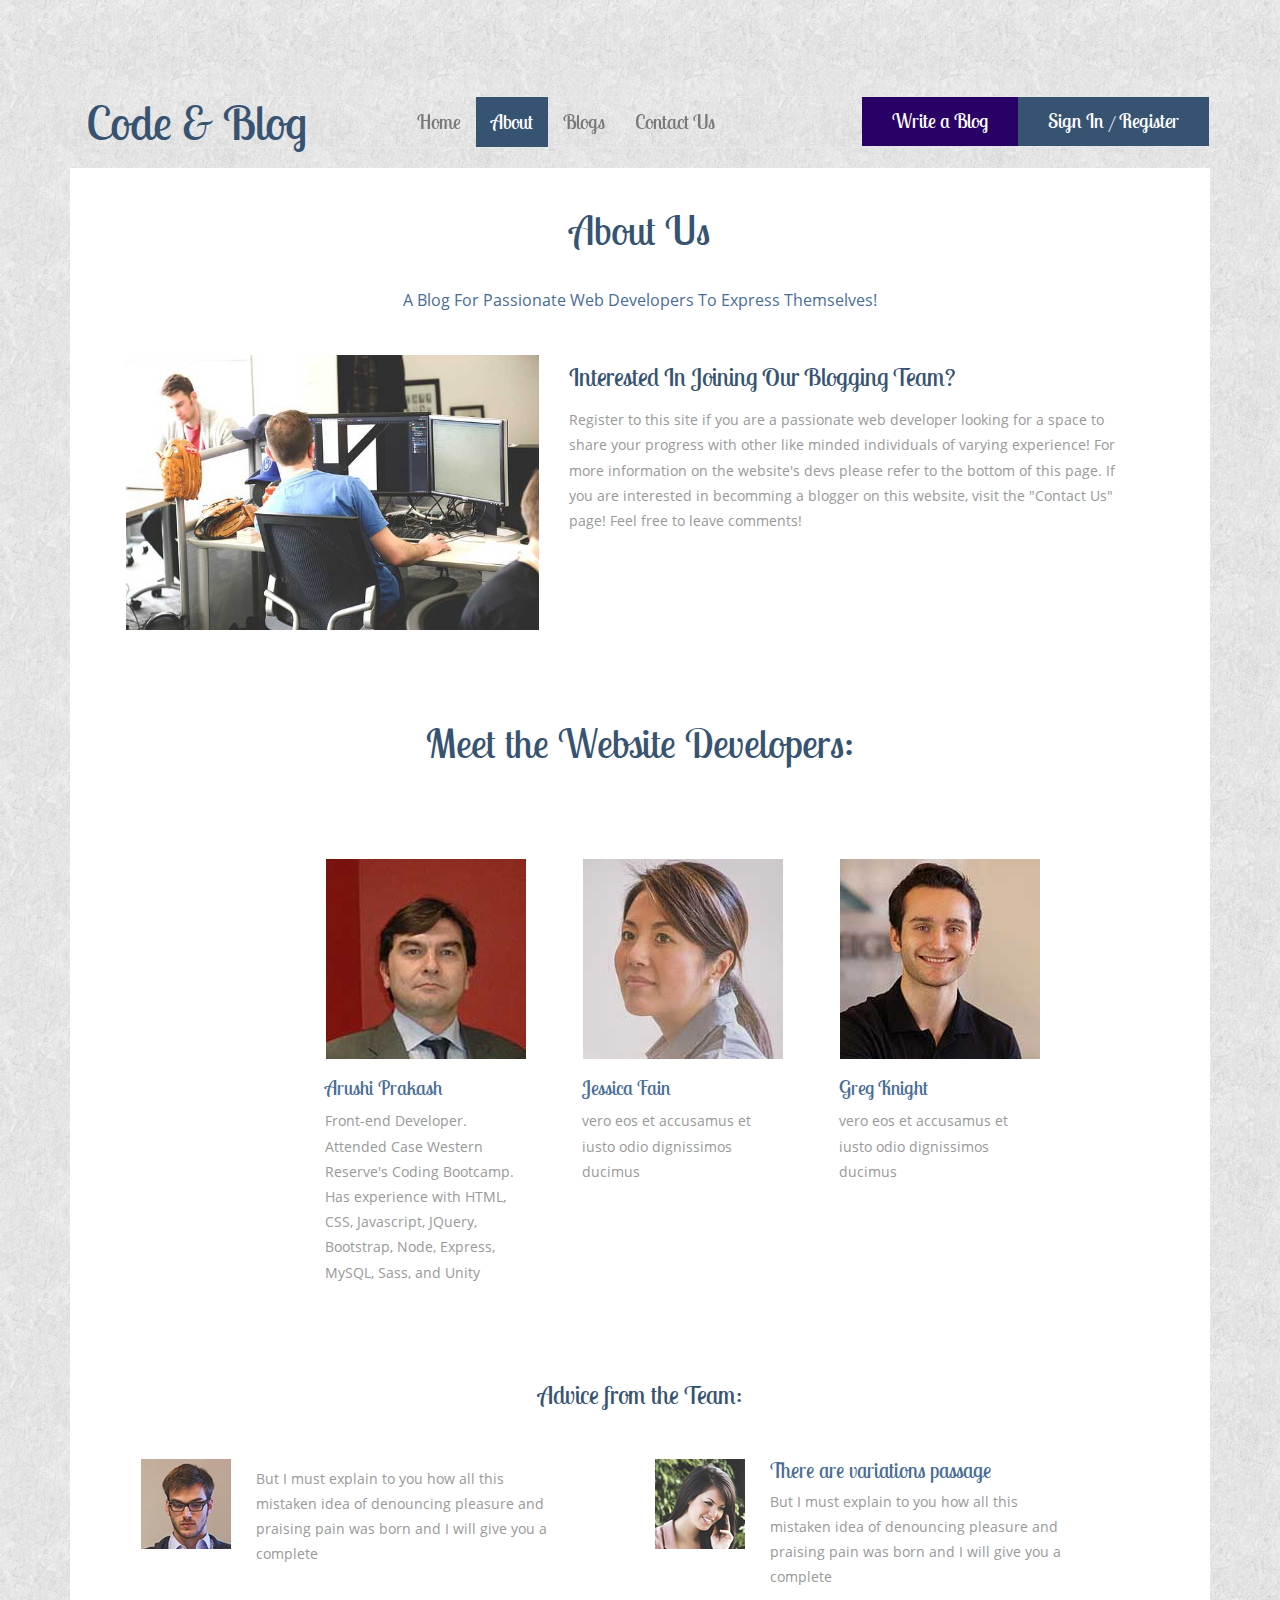
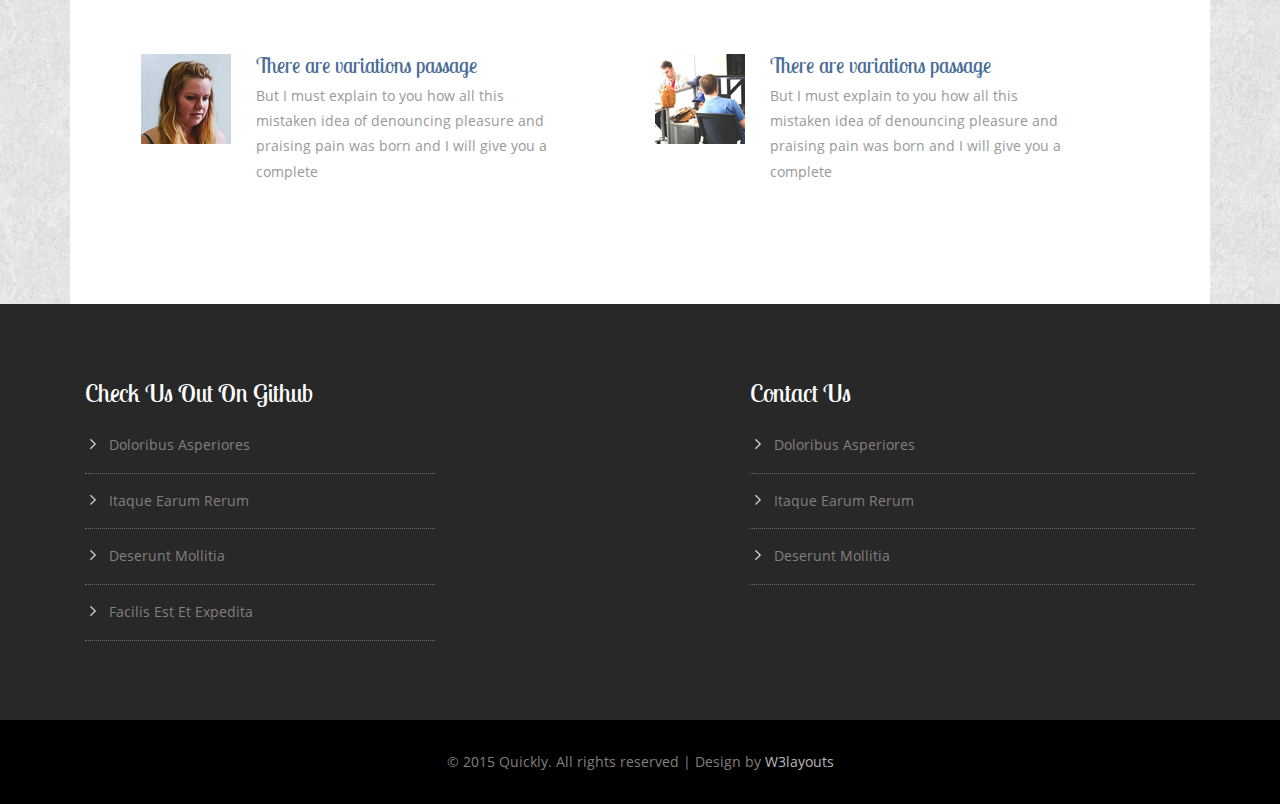
==== commit 08cb84df: "added dropdown menu, finished modal, added more styling" ====
--- a/public/about.html
+++ b/public/about.html
@@ -51,7 +51,7 @@
 							<span class="icon-bar"></span>
 							<span class="icon-bar"></span>
 						  </button>
-						   <a class="navbar-brand" href="index.html"><span>Q</span>uickly</a>
+						   <a class="navbar-brand" href="index.html"><span>Code &</span> Blog</a>
 						</div>
 
 						<!-- Collect the nav links, forms, and other content for toggling -->
@@ -59,7 +59,13 @@
 						 <ul class="nav navbar-nav">
 							<li class="hvr-bounce-to-bottom"><a href="index.html">Home</a></li>
 							<li class="hvr-bounce-to-bottom active"><a href="about.html">About</a></li>
-							<li class="hvr-bounce-to-bottom"><a href="Pages.html">Blogs</a></li>
+							<li class="hvr-bounce-to-bottom dropdown"><a href="Pages.html">Blogs</a>
+								<div class="dropdown-content">
+							    <a href="#">Arushi</a>
+							    <a href="#">Jessica</a>
+							    <a href="#">Greg</a>
+							  </div>
+							</li>
 							<li class="hvr-bounce-to-bottom"><a href="contact.html">Contact Us</a></li>
 						  </ul>
 						  <div class="sign-in">
@@ -68,6 +74,62 @@
 								<li><a href="register.html">Register</a></li>
 							</ul>
 							</div>
+							<div class="sign-in2">
+							<ul>
+								<li><a href="#" id="createBlog">Write a Blog </a></li>
+								
+							</ul>
+							</div>
+							<!---MODAL ~~~~~~~~~~~~~~~~~~~~~~~~~~~~~~~~~~~~~~~~~~~~~~~~~~~~~~~~~~~~~~~~~~~~~~~~~~~~~~~~~~~~~~~~~~~~~~~~~~~~~~~~~~~~~~~~~~~~~~~~~~~~~~~~~~~~~~~~~~~~~~~~~~~~ -->
+
+									<div class="modal fade" id="myModal" tabindex="-1" role="dialog" aria-labelledby="exampleModalLabel" aria-hidden="true">
+									  <div class="modal-dialog" role="document">
+									    <div class="modal-content">
+									      <div class="modal-header">
+									        <h5 class="modal-title" id="exampleModalLabel">Write A New Blog</h5>
+									        <button type="button" class="close" data-dismiss="modal" aria-label="Close">
+									          <span aria-hidden="true">&times;</span>
+									        </button>
+									      </div>
+									      <div class="modal-body">
+									        <form>
+									          <div class="form-group">
+									            <label for="recipient-name" class="form-control-label">Blog Title:</label>
+									            <input type="text" class="form-control" id="recipient-name" >
+									          </div>
+									          <div class="form-group">
+									            <label for="message-text" class="form-control-label">Post:</label>
+									            <textarea class="form-control" id="message-text"></textarea>
+									          </div>
+									        </form>
+									      </div>
+									      <div class="form-group">
+									      		<label for="message-text" class="form-control-label" id="spacing">   Upload an Image:</label>
+									      </div>
+									      <div class="container" >
+										      <div class= "container">
+										      		<form id="frmUploader" enctype="multipart/form-data" action="api/Upload/" method="post">
+											        <input type="file" name="imgUploader" multiple />
+											        <input type="submit" name="submit" class="btn btn-primary" id="btnSubmit" value="Upload" /> </form>
+										      </div>
+									      </div>
+									      <br>
+									      <div class="modal-footer">
+									        <button type="button" class="btn btn-secondary" data-dismiss="modal">Close</button>
+									        <button type="button" class="btn btn-primary">Upload!</button>
+									      </div>
+									    </div>
+									  </div>
+									</div>
+
+<!---MODAL ~~~~~~~~~~~~~~~~~~~~~~~~~~~~~~~~~~~~~~~~~~~~~~~~~~~~~~~~~~~~~~~~~~~~~~~~~~~~~~~~~~~~~~~~~~~~~~~~~~~~~~~~~~~~~~~~~~~~~~~~~~~~~~~~~~~~~~~~~~~~~~~~~~~~ -->
+							<!-- JQuery for Modal-->
+							<script>
+								$('#createBlog').on('click', function (e) {
+  									$('#myModal').modal('show');
+								})
+
+							</script>
 						</div><!-- /.navbar-collapse -->
 					</nav>
 				</div>
--- a/public/css/style.css
+++ b/public/css/style.css
@@ -68,6 +68,37 @@
 .navbar-default .navbar-nav > li > a:hover, .navbar-default .navbar-nav > li > a:focus {
   color: #fff;
 }
+/* The container <div> - needed to position the dropdown content */
+.dropdown {
+    position: relative;
+    display: inline-block;
+}
+.dropdown-content {
+    display: none;
+    position: absolute;
+    background-color: #f9f9f9;
+    min-width: 160px;
+    box-shadow: 0px 8px 16px 0px rgba(0,0,0,0.2);
+    z-index: 1;
+}
+.dropdown-content a {
+    color: black;
+    padding: 5px 5px;
+    text-decoration: none;
+    display: block;
+}
+/* Change color of dropdown links on hover */
+.dropdown-content a:hover {background-color: #f1f1f1}
+
+/* Show the dropdown menu on hover */
+.dropdown:hover .dropdown-content {
+    display: block;
+}
+
+/* Change the background color of the dropdown button when the dropdown content is shown */
+.dropdown:hover .dropbtn {
+    background-color: #3e8e41;
+}
 .sign-in{
 	float:right;
 }
@@ -94,6 +125,49 @@
 .sign-in ul li a:hover{
 	color:#000;
 	text-decoration:none;
+}
+
+.sign-in2{
+	float:right;
+}
+.sign-in2 ul{
+	padding:10px 30px;
+	margin:0;
+	background:#290066;
+	font-family:LobsterTwo-Regular;
+}
+.sign-in2 ul li{
+	display:inline-block;
+	color:#fff;
+}
+.sign-in2 ul li a{
+	font-size:20px;
+	color:#fff;
+	text-decoration:none;
+	transition:.5s all;
+	-webkit-transition:.5s all;
+	-moz-transition:.5s all;
+	-o-transition:.5s all;
+	-ms-transition:.5s all;
+}
+.sign-in2 ul li a:hover{
+	color:lightblue;
+	text-decoration:none;
+}
+/*modal */
+/*#frmUploader {
+		float:left;
+
+}*/
+#image{
+	
+	background-color:gray;
+}
+#spacing{
+	margin:20px;
+}
+#message-text {
+	height:500px;
 }
 /* Bounce To Bottom */
 .hvr-bounce-to-bottom {
@@ -2684,4 +2758,125 @@
 	.login-grids {
 	  padding: 1.5em 0 0;
 	}
-}	+}	
+input[type="text"], 
+textarea, 
+textarea.form-control {
+	height: 50px;
+    margin: 0;
+    padding: 0 20px;
+    vertical-align: middle;
+    background: #f8f8f8;
+    border: 1px solid #ddd;
+    font-family: 'Roboto', sans-serif;
+    font-size: 16px;
+    font-weight: 300;
+    line-height: 50px;
+    color: #888;
+    -moz-border-radius: 4px; -webkit-border-radius: 4px; border-radius: 4px;
+    -moz-box-shadow: none; -webkit-box-shadow: none; box-shadow: none;
+    -o-transition: all .3s; -moz-transition: all .3s; -webkit-transition: all .3s; -ms-transition: all .3s; transition: all .3s;
+}
+
+textarea, 
+textarea.form-control {
+	padding-top: 10px;
+	padding-bottom: 10px;
+	line-height: 30px;
+}
+
+input[type="text"]:focus, 
+textarea:focus, 
+textarea.form-control:focus {
+	outline: 0;
+	background: #fff;
+    border: 3px solid #ccc;
+    -moz-box-shadow: none; -webkit-box-shadow: none; box-shadow: none;
+}
+
+input[type="text"]:-moz-placeholder, textarea:-moz-placeholder, textarea.form-control:-moz-placeholder { color: #888; }
+input[type="text"]:-ms-input-placeholder, textarea:-ms-input-placeholder, textarea.form-control:-ms-input-placeholder { color: #888; }
+input[type="text"]::-webkit-input-placeholder, textarea::-webkit-input-placeholder, textarea.form-control::-webkit-input-placeholder { color: #888; }
+
+
+
+button.btn {
+	width: 100%;
+	height: 50px;
+    margin: 0;
+    padding: 0 0px;
+    vertical-align: middle;
+    background: #fd625e;
+    border: 0;
+    font-family: 'Roboto', sans-serif;
+    font-size: 16px;
+    font-weight: 300;
+    line-height: 50px;
+    color: #fff;
+    -moz-border-radius: 4px; -webkit-border-radius: 4px; border-radius: 4px;
+    text-shadow: none;
+    -moz-box-shadow: none; -webkit-box-shadow: none; box-shadow: none;
+    -o-transition: all .3s; -moz-transition: all .3s; -webkit-transition: all .3s; -ms-transition: all .3s; transition: all .3s;
+}
+
+button.btn:hover { opacity: 0.6; color: #fff; }
+
+button.btn:active { outline: 0; opacity: 0.6; color: #fff; -moz-box-shadow: none; -webkit-box-shadow: none; box-shadow: none; }
+
+button.btn:focus { outline: 0; opacity: 0.6; background: #fd625e; color: #fff; }
+
+button.btn:active:focus, button.btn.active:focus { outline: 0; opacity: 0.6; background: #fd625e; color: #fff; }
+.modal-content {
+	-moz-border-radius: 4px; -webkit-border-radius: 4px; border-radius: 4px;
+	border: 0;
+	text-align: left;
+}
+
+.modal-header {
+	padding: 25px 25px 15px 25px;
+	background: #fff;
+	border: 0;
+	border-bottom: 1px solid #ddd;
+	-moz-border-radius: 4px 4px 0 0; -webkit-border-radius: 4px 4px 0 0; border-radius: 4px 4px 0 0;
+}
+
+.modal-header .close {
+	font-size: 36px;
+	color: #888;
+	font-weight: 300;
+	text-shadow: none;
+	opacity: 1;
+}
+
+.modal-title {
+	margin-bottom: 10px;
+	line-height: 30px;
+}
+
+.modal-body {
+	padding: 25px 25px 30px 25px;
+	background: #eee;
+	text-align: left;
+	-moz-border-radius: 0 0 4px 4px; -webkit-border-radius: 0 0 4px 4px; border-radius: 0 0 4px 4px;
+}
+
+.modal-body img {
+	margin-bottom: 15px;
+}
+
+.modal-body form textarea {
+	height: 100px;
+}
+
+.modal-body form .input-error {
+	border-color: #fd625e;
+}
+
+
+/**/
+	/* logo */
+    .top-content .logo {
+    	background-image: url(../img/logo@2x.png) !important; background-repeat: no-repeat !important; background-size: 181px 43px !important;
+    }
+	
+}
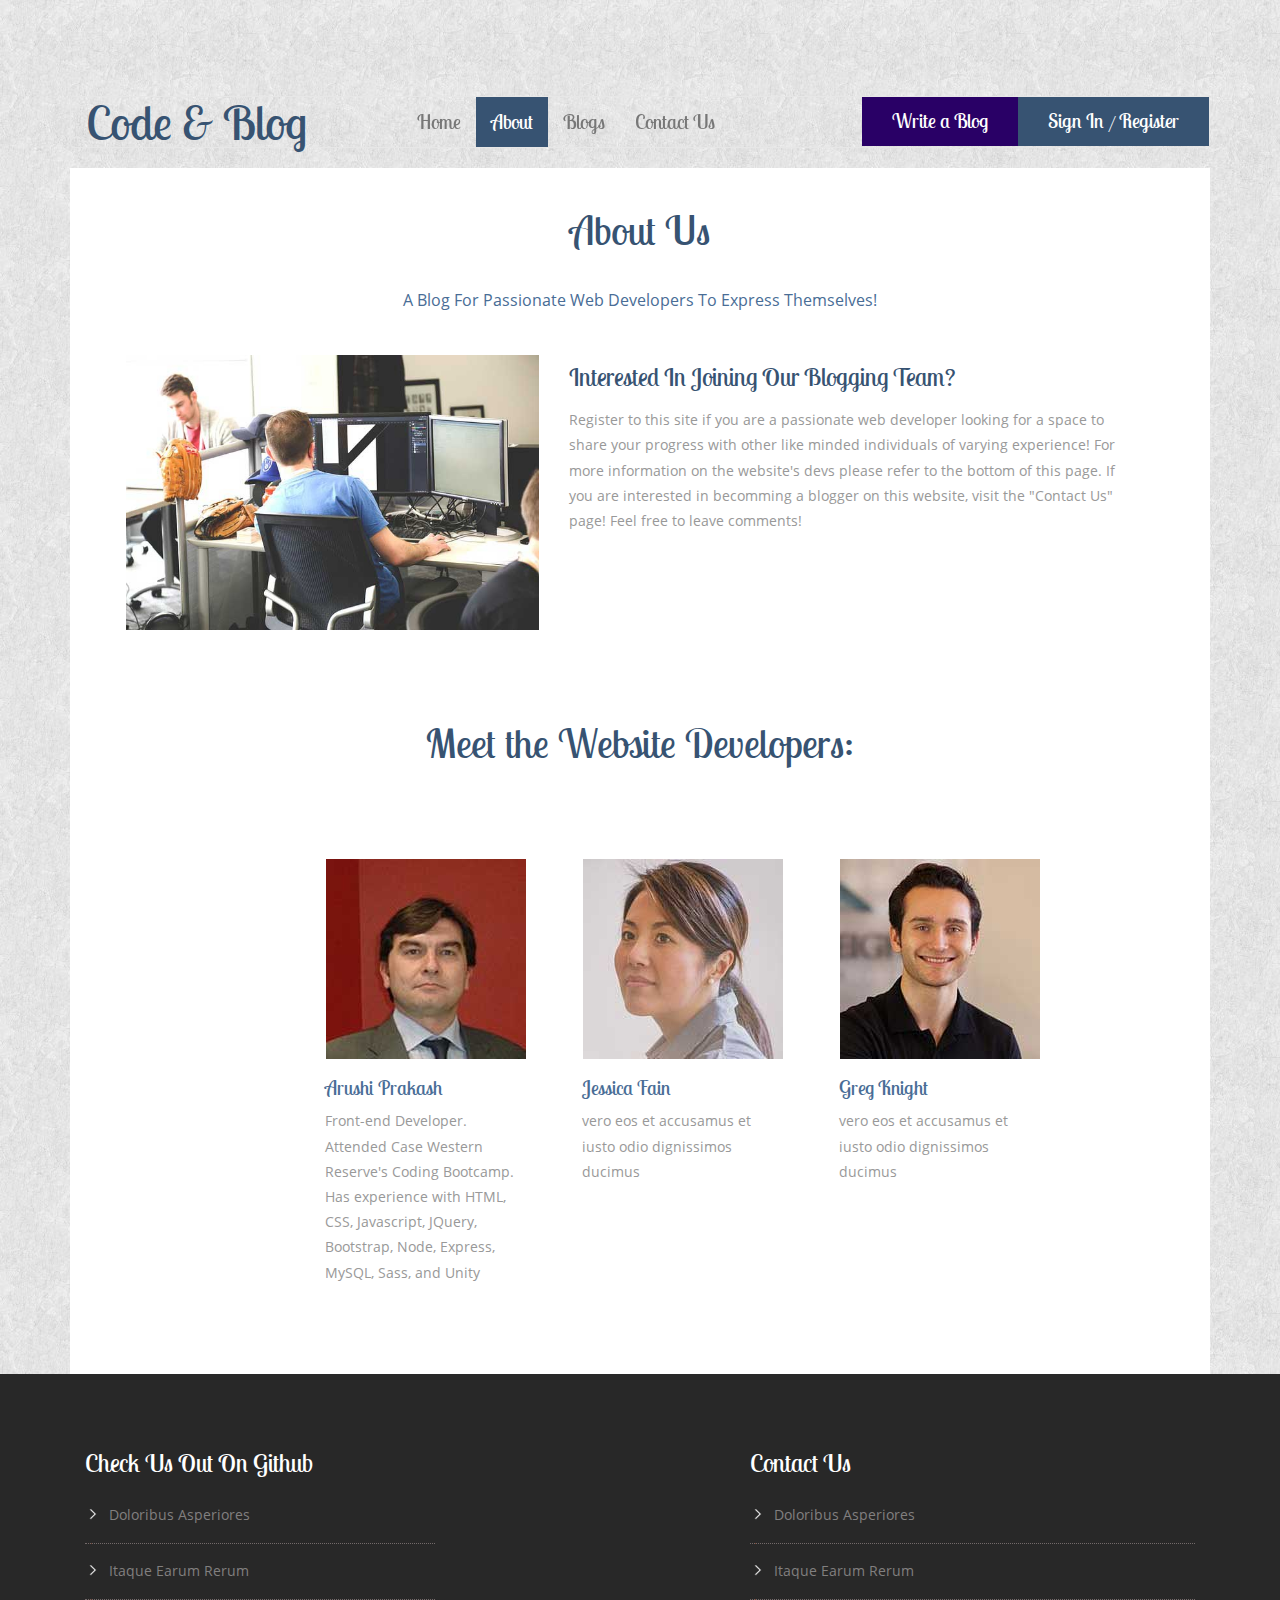
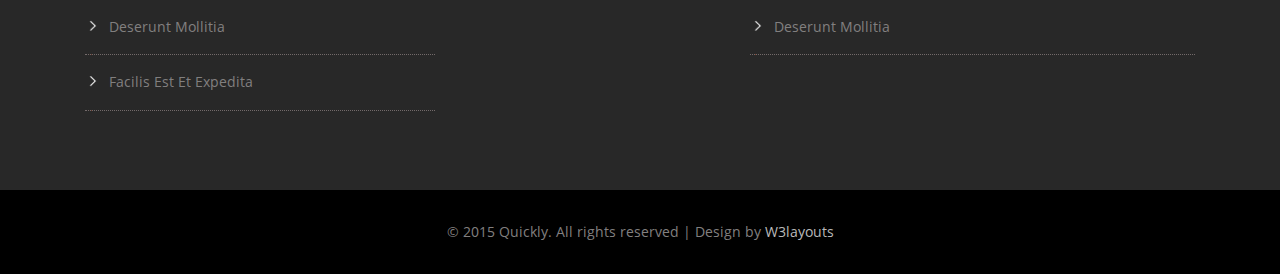
==== commit 7869b477: "added jquery for html pages" ====
--- a/public/about.html
+++ b/public/about.html
@@ -21,6 +21,8 @@
 <!-- js -->
 <script src="js/jquery-1.11.1.min.js"></script>
 <!-- //js -->
+<script src="js/cms.js"></script>
+<script src="js/blog.js"></script>
 <!-- start-smoth-scrolling -->
 <script type="text/javascript" src="js/move-top.js"></script>
 <script type="text/javascript" src="js/easing.js"></script>
@@ -116,7 +118,7 @@
 									      <br>
 									      <div class="modal-footer">
 									        <button type="button" class="btn btn-secondary" data-dismiss="modal">Close</button>
-									        <button type="button" class="btn btn-primary">Upload!</button>
+									        <button type="button" class="btn btn-primary submitBlog">Upload!</button>
 									      </div>
 									    </div>
 									  </div>
@@ -216,7 +218,7 @@
 					<div class="clearfix"> </div>
 				</div>
 			</div>
-			<div class="advantages">
+			<!-- <div class="advantages">
 				<h3>Advice from the Team:</h3>
 				<div class="advantag-main">
 					<div class="advan-top">
@@ -260,7 +262,7 @@
 							 <div class="col-md-8 advan-text">
 									<h4><a href="single.html">There are variations passage</a></h4>
 									<p>But I must explain to you how all this mistaken idea of denouncing pleasure and praising pain was born and I will give you a complete</p>
-							 </div>	
+							 </div>	 -->
 						  <div class="clearfix"> </div>
 						</div>
 						<div class="clearfix"> </div>
@@ -342,6 +344,9 @@
 	</div>
 <!-- //footer -->
 <!-- for bootstrap working -->
+<!-- <script type="text/javascript" src="jquery-1.8.3.js"></script> -->
+<!-- <script src="js/cms.js"></script>
+<script src="js/blog.js"></script> -->
 		<script src="js/bootstrap.js"> </script>
 <!-- //for bootstrap working -->
 </body>
